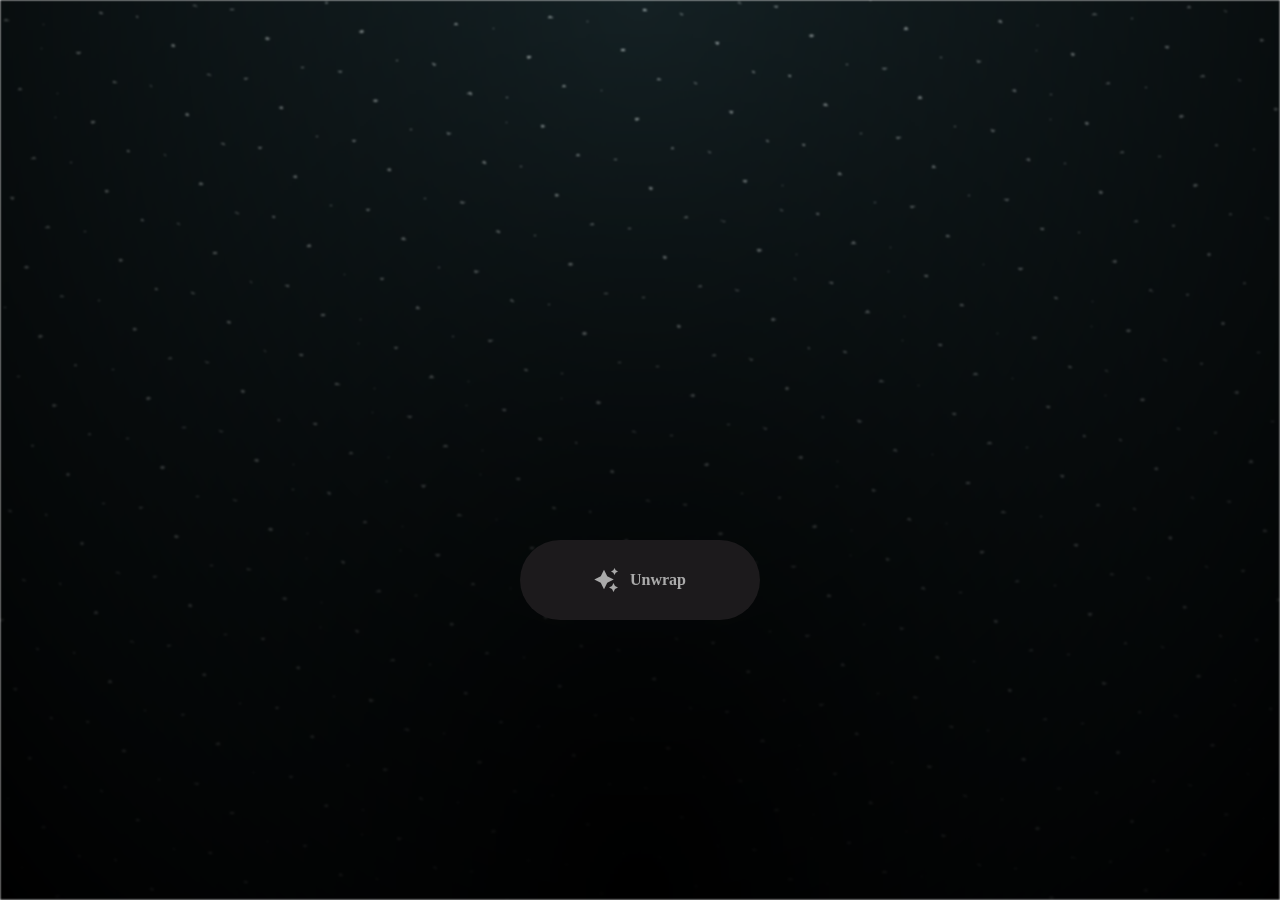
==== index.html @ 50532dbc "Latest Version" ====
<html lang="en">

<head>
  <meta charset="UTF-8">
  <meta name="viewport" content="width=device-width, initial-scale=1.0">
  <link rel="shortcut icon" href="images/gift.png" type="image/x-icon">
  <link rel="stylesheet" href="css/index.css">

  <!-- Document Title -->
  <title>Suprise For Someone Special</title>
</head>

<body>
  <!-- Background -->
  <div class="night"></div>

  <!-- Title -->
  <h1 class="title"></h1>

  <!-- Button -->
  <div style="position: absolute; top: 60vh; width: 100%; display: flex; justify-content: center;">
    <a href="flower.html" class="btn">
      <svg height="24" width="24" fill="#FFFFFF" viewBox="0 0 24 24" data-name="Layer 1" id="Layer_1" class="sparkle">
        <path
          d="M10,21.236,6.755,14.745.264,11.5,6.755,8.255,10,1.764l3.245,6.491L19.736,11.5l-6.491,3.245ZM18,21l1.5,3L21,21l3-1.5L21,18l-1.5-3L18,18l-3,1.5ZM19.333,4.667,20.5,7l1.167-2.333L24,3.5,21.667,2.333,20.5,0,19.333,2.333,17,3.5Z">
        </path>
      </svg>

      <span class="text">Unwrap</span>
    </a>
  </div>

  <script src="js/index.js"></script>
</body>

</html>
---- css/index.css ----
*,
*::after,
*::before {
  padding: 0;
  margin: 0;
  box-sizing: border-box;
}

:root {
  --dark-color: #000;
}

.night {
  position: fixed;
  left: 50%;
  top: 0;
  transform: translateX(-50%);
  width: 100%;
  height: 100%;
  filter: blur(0.1vmin);
  background-image: radial-gradient(ellipse at top, transparent 0%, var(--dark-color)), radial-gradient(ellipse at bottom, var(--dark-color), rgba(145, 233, 255, 0.2)), repeating-linear-gradient(220deg, rgb(0, 0, 0) 0px, rgb(0, 0, 0) 19px, transparent 19px, transparent 22px), repeating-linear-gradient(189deg, rgb(0, 0, 0) 0px, rgb(0, 0, 0) 19px, transparent 19px, transparent 22px), repeating-linear-gradient(148deg, rgb(0, 0, 0) 0px, rgb(0, 0, 0) 19px, transparent 19px, transparent 22px), linear-gradient(90deg, rgb(255, 255, 250), rgb(240, 240, 240));
}

.title {
  position: absolute;
  top: 0;
  left: 0;
  color: white;
  font-family: 'Courier New', Courier, monospace;

  display: flex;
  flex-wrap: wrap;
  justify-content: center;
  align-content: center;
  align-items: center;

  width: 100%;
  height: 100vh;
  text-shadow: 0 0 20px white;
  letter-spacing: 0px;
}

@media (min-width: 500px) {
  .title {
    letter-spacing: 20px;
  }
}

@keyframes typing {
  from {
    opacity: 0;
  }

  to {
    opacity: 1;
  }
}

/* Terapkan animasi dengan delay */
.title span {
  opacity: 0;
  animation: typing 1s ease forwards;
  animation-delay: var(--delay);
}

a {
  text-decoration: none;
}

.btn {
  border: none;
  width: 15em;
  height: 5em;
  border-radius: 3em;
  display: flex;
  justify-content: center;
  align-items: center;
  gap: 12px;
  background: #1C1A1C;
  cursor: pointer;
  transition: all 450ms ease-in-out;
}

.sparkle {
  fill: #AAAAAA;
  transition: all 800ms ease;
}

.text {
  font-weight: 600;
  color: #AAAAAA;
  font-size: medium;
}

.btn:hover {
  background: linear-gradient(0deg, #A47CF3, #683FEA);
  box-shadow: inset 0px 1px 0px 0px rgba(255, 255, 255, 0.4),
    inset 0px -4px 0px 0px rgba(0, 0, 0, 0.2),
    0px 0px 0px 4px rgba(255, 255, 255, 0.2),
    0px 0px 180px 0px #9917FF;
  transform: translateY(-2px);
}

.btn:hover .text {
  color: white;
}

.btn:hover .sparkle {
  fill: white;
  transform: scale(1.2);
}
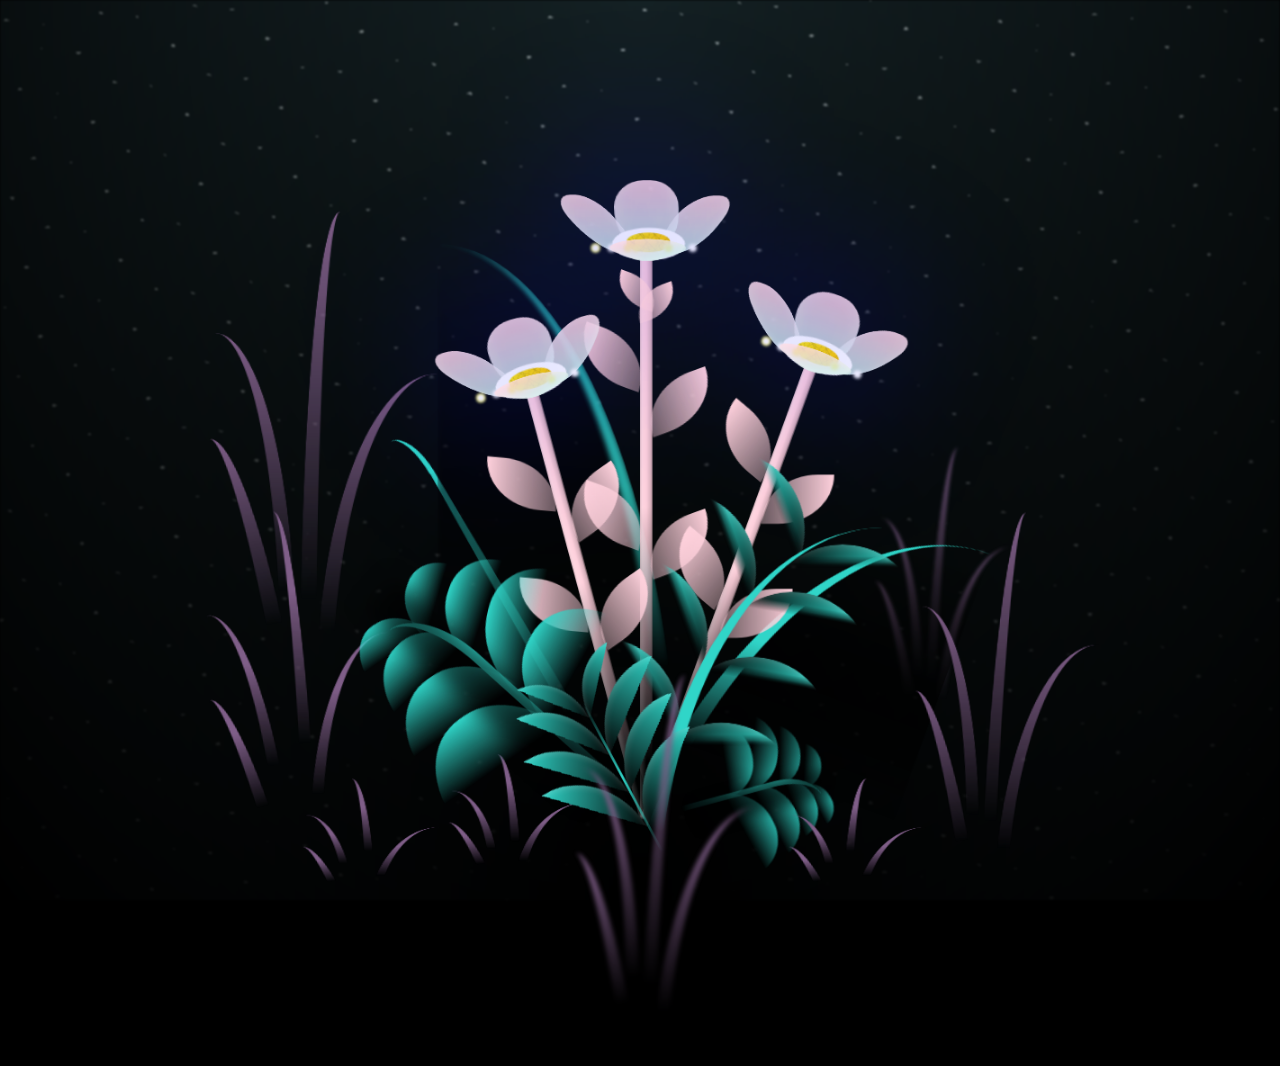
==== commit 08442063: "Latest Version" ====
--- a/index.html
+++ b/index.html
@@ -1,36 +1,424 @@
+<!DOCTYPE html>
 <html lang="en">
 
 <head>
   <meta charset="UTF-8">
+  <meta http-equiv="X-UA-Compatible" content="IE=edge">
   <meta name="viewport" content="width=device-width, initial-scale=1.0">
   <link rel="shortcut icon" href="images/gift.png" type="image/x-icon">
-  <link rel="stylesheet" href="css/index.css">
+  <link rel="stylesheet" href="css/style.css">
 
   <!-- Document Title -->
-  <title>Suprise For Someone Special</title>
+  <title>送嘉宜的礼物</title>
 </head>
 
-<body>
+<body class="not-loaded">
   <!-- Background -->
   <div class="night"></div>
 
+  <!-- Flower -->
+  <div class="flowers">
+    <div class="flower flower--1">
+      <div class="flower__leafs flower__leafs--1">
+        <div class="flower__leaf flower__leaf--1"></div>
+        <div class="flower__leaf flower__leaf--2"></div>
+        <div class="flower__leaf flower__leaf--3"></div>
+        <div class="flower__leaf flower__leaf--4"></div>
+        <div class="flower__white-circle"></div>
+
+        <div class="flower__light flower__light--1"></div>
+        <div class="flower__light flower__light--2"></div>
+        <div class="flower__light flower__light--3"></div>
+        <div class="flower__light flower__light--4"></div>
+        <div class="flower__light flower__light--5"></div>
+        <div class="flower__light flower__light--6"></div>
+        <div class="flower__light flower__light--7"></div>
+        <div class="flower__light flower__light--8"></div>
+
+      </div>
+      <div class="flower__line">
+        <div class="flower__line__leaf flower__line__leaf--1"></div>
+        <div class="flower__line__leaf flower__line__leaf--2"></div>
+        <div class="flower__line__leaf flower__line__leaf--3"></div>
+        <div class="flower__line__leaf flower__line__leaf--4"></div>
+        <div class="flower__line__leaf flower__line__leaf--5"></div>
+        <div class="flower__line__leaf flower__line__leaf--6"></div>
+      </div>
+    </div>
+
+    <div class="flower flower--2">
+      <div class="flower__leafs flower__leafs--2">
+        <div class="flower__leaf flower__leaf--1"></div>
+        <div class="flower__leaf flower__leaf--2"></div>
+        <div class="flower__leaf flower__leaf--3"></div>
+        <div class="flower__leaf flower__leaf--4"></div>
+        <div class="flower__white-circle"></div>
+
+        <div class="flower__light flower__light--1"></div>
+        <div class="flower__light flower__light--2"></div>
+        <div class="flower__light flower__light--3"></div>
+        <div class="flower__light flower__light--4"></div>
+        <div class="flower__light flower__light--5"></div>
+        <div class="flower__light flower__light--6"></div>
+        <div class="flower__light flower__light--7"></div>
+        <div class="flower__light flower__light--8"></div>
+
+      </div>
+      <div class="flower__line">
+        <div class="flower__line__leaf flower__line__leaf--1"></div>
+        <div class="flower__line__leaf flower__line__leaf--2"></div>
+        <div class="flower__line__leaf flower__line__leaf--3"></div>
+        <div class="flower__line__leaf flower__line__leaf--4"></div>
+      </div>
+    </div>
+
+    <div class="flower flower--3">
+      <div class="flower__leafs flower__leafs--3">
+        <div class="flower__leaf flower__leaf--1"></div>
+        <div class="flower__leaf flower__leaf--2"></div>
+        <div class="flower__leaf flower__leaf--3"></div>
+        <div class="flower__leaf flower__leaf--4"></div>
+        <div class="flower__white-circle"></div>
+
+        <div class="flower__light flower__light--1"></div>
+        <div class="flower__light flower__light--2"></div>
+        <div class="flower__light flower__light--3"></div>
+        <div class="flower__light flower__light--4"></div>
+        <div class="flower__light flower__light--5"></div>
+        <div class="flower__light flower__light--6"></div>
+        <div class="flower__light flower__light--7"></div>
+        <div class="flower__light flower__light--8"></div>
+
+      </div>
+      <div class="flower__line">
+        <div class="flower__line__leaf flower__line__leaf--1"></div>
+        <div class="flower__line__leaf flower__line__leaf--2"></div>
+        <div class="flower__line__leaf flower__line__leaf--3"></div>
+        <div class="flower__line__leaf flower__line__leaf--4"></div>
+      </div>
+    </div>
+
+    <div class="grow-ans" style="--d:1.2s">
+      <div class="flower__g-long">
+        <div class="flower__g-long__top"></div>
+        <div class="flower__g-long__bottom"></div>
+      </div>
+    </div>
+
+    <div class="growing-grass">
+      <div class="flower__grass flower__grass--1">
+        <div class="flower__grass--top"></div>
+        <div class="flower__grass--bottom"></div>
+        <div class="flower__grass__leaf flower__grass__leaf--1"></div>
+        <div class="flower__grass__leaf flower__grass__leaf--2"></div>
+        <div class="flower__grass__leaf flower__grass__leaf--3"></div>
+        <div class="flower__grass__leaf flower__grass__leaf--4"></div>
+        <div class="flower__grass__leaf flower__grass__leaf--5"></div>
+        <div class="flower__grass__leaf flower__grass__leaf--6"></div>
+        <div class="flower__grass__leaf flower__grass__leaf--7"></div>
+        <div class="flower__grass__leaf flower__grass__leaf--8"></div>
+        <div class="flower__grass__overlay"></div>
+      </div>
+    </div>
+
+    <div class="growing-grass">
+      <div class="flower__grass flower__grass--2">
+        <div class="flower__grass--top"></div>
+        <div class="flower__grass--bottom"></div>
+        <div class="flower__grass__leaf flower__grass__leaf--1"></div>
+        <div class="flower__grass__leaf flower__grass__leaf--2"></div>
+        <div class="flower__grass__leaf flower__grass__leaf--3"></div>
+        <div class="flower__grass__leaf flower__grass__leaf--4"></div>
+        <div class="flower__grass__leaf flower__grass__leaf--5"></div>
+        <div class="flower__grass__leaf flower__grass__leaf--6"></div>
+        <div class="flower__grass__leaf flower__grass__leaf--7"></div>
+        <div class="flower__grass__leaf flower__grass__leaf--8"></div>
+        <div class="flower__grass__overlay"></div>
+      </div>
+    </div>
+
+    <div class="grow-ans" style="--d:2.4s">
+      <div class="flower__g-right flower__g-right--1">
+        <div class="leaf"></div>
+      </div>
+    </div>
+
+    <div class="grow-ans" style="--d:2.8s">
+      <div class="flower__g-right flower__g-right--2">
+        <div class="leaf"></div>
+      </div>
+    </div>
+
+    <div class="grow-ans" style="--d:2.8s">
+      <div class="flower__g-front">
+        <div class="flower__g-front__leaf-wrapper flower__g-front__leaf-wrapper--1">
+          <div class="flower__g-front__leaf"></div>
+        </div>
+        <div class="flower__g-front__leaf-wrapper flower__g-front__leaf-wrapper--2">
+          <div class="flower__g-front__leaf"></div>
+        </div>
+        <div class="flower__g-front__leaf-wrapper flower__g-front__leaf-wrapper--3">
+          <div class="flower__g-front__leaf"></div>
+        </div>
+        <div class="flower__g-front__leaf-wrapper flower__g-front__leaf-wrapper--4">
+          <div class="flower__g-front__leaf"></div>
+        </div>
+        <div class="flower__g-front__leaf-wrapper flower__g-front__leaf-wrapper--5">
+          <div class="flower__g-front__leaf"></div>
+        </div>
+        <div class="flower__g-front__leaf-wrapper flower__g-front__leaf-wrapper--6">
+          <div class="flower__g-front__leaf"></div>
+        </div>
+        <div class="flower__g-front__leaf-wrapper flower__g-front__leaf-wrapper--7">
+          <div class="flower__g-front__leaf"></div>
+        </div>
+        <div class="flower__g-front__leaf-wrapper flower__g-front__leaf-wrapper--8">
+          <div class="flower__g-front__leaf"></div>
+        </div>
+        <div class="flower__g-front__line"></div>
+      </div>
+    </div>
+
+    <div class="grow-ans" style="--d:3.2s">
+      <div class="flower__g-fr">
+        <div class="leaf"></div>
+        <div class="flower__g-fr__leaf flower__g-fr__leaf--1"></div>
+        <div class="flower__g-fr__leaf flower__g-fr__leaf--2"></div>
+        <div class="flower__g-fr__leaf flower__g-fr__leaf--3"></div>
+        <div class="flower__g-fr__leaf flower__g-fr__leaf--4"></div>
+        <div class="flower__g-fr__leaf flower__g-fr__leaf--5"></div>
+        <div class="flower__g-fr__leaf flower__g-fr__leaf--6"></div>
+        <div class="flower__g-fr__leaf flower__g-fr__leaf--7"></div>
+        <div class="flower__g-fr__leaf flower__g-fr__leaf--8"></div>
+      </div>
+    </div>
+
+    <div class="long-g long-g--0">
+      <div class="grow-ans" style="--d:3s">
+        <div class="leaf leaf--0"></div>
+      </div>
+      <div class="grow-ans" style="--d:2.2s">
+        <div class="leaf leaf--1"></div>
+      </div>
+      <div class="grow-ans" style="--d:3.4s">
+        <div class="leaf leaf--2"></div>
+      </div>
+      <div class="grow-ans" style="--d:3.6s">
+        <div class="leaf leaf--3"></div>
+      </div>
+    </div>
+
+    <div class="long-g long-g--1">
+      <div class="grow-ans" style="--d:3.6s">
+        <div class="leaf leaf--0"></div>
+      </div>
+      <div class="grow-ans" style="--d:3.8s">
+        <div class="leaf leaf--1"></div>
+      </div>
+      <div class="grow-ans" style="--d:4s">
+        <div class="leaf leaf--2"></div>
+      </div>
+      <div class="grow-ans" style="--d:4.2s">
+        <div class="leaf leaf--3"></div>
+      </div>
+    </div>
+
+    <div class="long-g long-g--2">
+      <div class="grow-ans" style="--d:4s">
+        <div class="leaf leaf--0"></div>
+      </div>
+      <div class="grow-ans" style="--d:4.2s">
+        <div class="leaf leaf--1"></div>
+      </div>
+      <div class="grow-ans" style="--d:4.4s">
+        <div class="leaf leaf--2"></div>
+      </div>
+      <div class="grow-ans" style="--d:4.6s">
+        <div class="leaf leaf--3"></div>
+      </div>
+    </div>
+
+    <div class="long-g long-g--3">
+      <div class="grow-ans" style="--d:4s">
+        <div class="leaf leaf--0"></div>
+      </div>
+      <div class="grow-ans" style="--d:4.2s">
+        <div class="leaf leaf--1"></div>
+      </div>
+      <div class="grow-ans" style="--d:3s">
+        <div class="leaf leaf--2"></div>
+      </div>
+      <div class="grow-ans" style="--d:3.6s">
+        <div class="leaf leaf--3"></div>
+      </div>
+    </div>
+
+    <div class="long-g long-g--4">
+      <div class="grow-ans" style="--d:4s">
+        <div class="leaf leaf--0"></div>
+      </div>
+      <div class="grow-ans" style="--d:4.2s">
+        <div class="leaf leaf--1"></div>
+      </div>
+      <div class="grow-ans" style="--d:3s">
+        <div class="leaf leaf--2"></div>
+      </div>
+      <div class="grow-ans" style="--d:3.6s">
+        <div class="leaf leaf--3"></div>
+      </div>
+    </div>
+
+    <div class="long-g long-g--5">
+      <div class="grow-ans" style="--d:4s">
+        <div class="leaf leaf--0"></div>
+      </div>
+      <div class="grow-ans" style="--d:4.2s">
+        <div class="leaf leaf--1"></div>
+      </div>
+      <div class="grow-ans" style="--d:3s">
+        <div class="leaf leaf--2"></div>
+      </div>
+      <div class="grow-ans" style="--d:3.6s">
+        <div class="leaf leaf--3"></div>
+      </div>
+    </div>
+
+    <div class="long-g long-g--6">
+      <div class="grow-ans" style="--d:4.2s">
+        <div class="leaf leaf--0"></div>
+      </div>
+      <div class="grow-ans" style="--d:4.4s">
+        <div class="leaf leaf--1"></div>
+      </div>
+      <div class="grow-ans" style="--d:4.6s">
+        <div class="leaf leaf--2"></div>
+      </div>
+      <div class="grow-ans" style="--d:4.8s">
+        <div class="leaf leaf--3"></div>
+      </div>
+    </div>
+
+    <div class="long-g long-g--7">
+      <div class="grow-ans" style="--d:3s">
+        <div class="leaf leaf--0"></div>
+      </div>
+      <div class="grow-ans" style="--d:3.2s">
+        <div class="leaf leaf--1"></div>
+      </div>
+      <div class="grow-ans" style="--d:3.5s">
+        <div class="leaf leaf--2"></div>
+      </div>
+      <div class="grow-ans" style="--d:3.6s">
+        <div class="leaf leaf--3"></div>
+      </div>
+    </div>
+  </div>
+
+  <div class="bubbles">
+    <div class="bubble"><svg class="heart" viewBox="0 0 32 32">
+        <title>heart22</title>
+        <path d="M23.6 2c-3.363 0-6.258 2.736-7.599 5.594-1.342-2.858-4.237-5.594-7.601-5.594-4.637 0-8.4 3.764-8.4 8.401 0 9.433 9.516 11.906 16.001 21.232 6.13-9.268 15.999-12.1 15.999-21.232 0-4.637-3.763-8.401-8.4-8.401z"></path>
+      </svg>
+    </div>
+    <div class="bubble"><svg class="heart" viewBox="0 0 32 32">
+        <title>heart22</title>
+        <path d="M23.6 2c-3.363 0-6.258 2.736-7.599 5.594-1.342-2.858-4.237-5.594-7.601-5.594-4.637 0-8.4 3.764-8.4 8.401 0 9.433 9.516 11.906 16.001 21.232 6.13-9.268 15.999-12.1 15.999-21.232 0-4.637-3.763-8.401-8.4-8.401z"></path>
+      </svg>
+    </div>
+    <div class="bubble"><svg class="heart" viewBox="0 0 32 32">
+        <title>heart22</title>
+        <path d="M23.6 2c-3.363 0-6.258 2.736-7.599 5.594-1.342-2.858-4.237-5.594-7.601-5.594-4.637 0-8.4 3.764-8.4 8.401 0 9.433 9.516 11.906 16.001 21.232 6.13-9.268 15.999-12.1 15.999-21.232 0-4.637-3.763-8.401-8.4-8.401z"></path>
+      </svg>
+    </div>
+    <div class="bubble"><svg class="heart" viewBox="0 0 32 32">
+        <path d="M23.6 2c-3.363 0-6.258 2.736-7.599 5.594-1.342-2.858-4.237-5.594-7.601-5.594-4.637 0-8.4 3.764-8.4 8.401 0 9.433 9.516 11.906 16.001 21.232 6.13-9.268 15.999-12.1 15.999-21.232 0-4.637-3.763-8.401-8.4-8.401z"></path>
+      </svg>
+    </div>
+    <div class="bubble"><svg class="heart" viewBox="0 0 32 32">
+        <title>heart22</title>
+        <path d="M23.6 2c-3.363 0-6.258 2.736-7.599 5.594-1.342-2.858-4.237-5.594-7.601-5.594-4.637 0-8.4 3.764-8.4 8.401 0 9.433 9.516 11.906 16.001 21.232 6.13-9.268 15.999-12.1 15.999-21.232 0-4.637-3.763-8.401-8.4-8.401z"></path>
+      </svg>
+    </div>
+    <div class="bubble"><svg class="heart" viewBox="0 0 32 32">
+        <title>heart22</title>
+        <path d="M23.6 2c-3.363 0-6.258 2.736-7.599 5.594-1.342-2.858-4.237-5.594-7.601-5.594-4.637 0-8.4 3.764-8.4 8.401 0 9.433 9.516 11.906 16.001 21.232 6.13-9.268 15.999-12.1 15.999-21.232 0-4.637-3.763-8.401-8.4-8.401z"></path>
+      </svg>
+    </div>
+    <div class="bubble"><svg class="heart" viewBox="0 0 32 32">
+        <title>heart22</title>
+        <path d="M23.6 2c-3.363 0-6.258 2.736-7.599 5.594-1.342-2.858-4.237-5.594-7.601-5.594-4.637 0-8.4 3.764-8.4 8.401 0 9.433 9.516 11.906 16.001 21.232 6.13-9.268 15.999-12.1 15.999-21.232 0-4.637-3.763-8.401-8.4-8.401z"></path>
+      </svg>
+    </div>
+    <div class="bubble"><svg class="heart" viewBox="0 0 32 32">
+        <title>heart22</title>
+        <path d="M23.6 2c-3.363 0-6.258 2.736-7.599 5.594-1.342-2.858-4.237-5.594-7.601-5.594-4.637 0-8.4 3.764-8.4 8.401 0 9.433 9.516 11.906 16.001 21.232 6.13-9.268 15.999-12.1 15.999-21.232 0-4.637-3.763-8.401-8.4-8.401z"></path>
+      </svg>
+    </div>
+    <div class="bubble"><svg class="heart" viewBox="0 0 32 32">
+        <title>heart22</title>
+        <path d="M23.6 2c-3.363 0-6.258 2.736-7.599 5.594-1.342-2.858-4.237-5.594-7.601-5.594-4.637 0-8.4 3.764-8.4 8.401 0 9.433 9.516 11.906 16.001 21.232 6.13-9.268 15.999-12.1 15.999-21.232 0-4.637-3.763-8.401-8.4-8.401z"></path>
+      </svg>
+    </div>
+    <div class="bubble"><svg class="heart" viewBox="0 0 32 32">
+        <title>heart22</title>
+        <path d="M23.6 2c-3.363 0-6.258 2.736-7.599 5.594-1.342-2.858-4.237-5.594-7.601-5.594-4.637 0-8.4 3.764-8.4 8.401 0 9.433 9.516 11.906 16.001 21.232 6.13-9.268 15.999-12.1 15.999-21.232 0-4.637-3.763-8.401-8.4-8.401z"></path>
+      </svg>
+    </div>
+    <div class="bubble"><svg class="heart" viewBox="0 0 32 32">
+        <title>heart22</title>
+        <path d="M23.6 2c-3.363 0-6.258 2.736-7.599 5.594-1.342-2.858-4.237-5.594-7.601-5.594-4.637 0-8.4 3.764-8.4 8.401 0 9.433 9.516 11.906 16.001 21.232 6.13-9.268 15.999-12.1 15.999-21.232 0-4.637-3.763-8.401-8.4-8.401z"></path>
+      </svg>
+    </div>
+    <div class="bubble"><svg class="heart" viewBox="0 0 32 32">
+        <title>heart22</title>
+        <path d="M23.6 2c-3.363 0-6.258 2.736-7.599 5.594-1.342-2.858-4.237-5.594-7.601-5.594-4.637 0-8.4 3.764-8.4 8.401 0 9.433 9.516 11.906 16.001 21.232 6.13-9.268 15.999-12.1 15.999-21.232 0-4.637-3.763-8.401-8.4-8.401z"></path>
+      </svg>
+    </div>
+    <div class="bubble"><svg class="heart" viewBox="0 0 32 32">
+        <title>heart22</title>
+        <path d="M23.6 2c-3.363 0-6.258 2.736-7.599 5.594-1.342-2.858-4.237-5.594-7.601-5.594-4.637 0-8.4 3.764-8.4 8.401 0 9.433 9.516 11.906 16.001 21.232 6.13-9.268 15.999-12.1 15.999-21.232 0-4.637-3.763-8.401-8.4-8.401z"></path>
+      </svg>
+    </div>
+    <div class="bubble"><svg class="heart" viewBox="0 0 32 32">
+        <title>heart22</title>
+        <path d="M23.6 2c-3.363 0-6.258 2.736-7.599 5.594-1.342-2.858-4.237-5.594-7.601-5.594-4.637 0-8.4 3.764-8.4 8.401 0 9.433 9.516 11.906 16.001 21.232 6.13-9.268 15.999-12.1 15.999-21.232 0-4.637-3.763-8.401-8.4-8.401z"></path>
+      </svg>
+    </div>
+    <div class="bubble"><svg class="heart" viewBox="0 0 32 32">
+        <title>heart22</title>
+        <path d="M23.6 2c-3.363 0-6.258 2.736-7.599 5.594-1.342-2.858-4.237-5.594-7.601-5.594-4.637 0-8.4 3.764-8.4 8.401 0 9.433 9.516 11.906 16.001 21.232 6.13-9.268 15.999-12.1 15.999-21.232 0-4.637-3.763-8.401-8.4-8.401z"></path>
+      </svg>
+    </div>
+    <div class="bubble"><svg class="heart" viewBox="0 0 32 32">
+        <title>heart22</title>
+        <path d="M23.6 2c-3.363 0-6.258 2.736-7.599 5.594-1.342-2.858-4.237-5.594-7.601-5.594-4.637 0-8.4 3.764-8.4 8.401 0 9.433 9.516 11.906 16.001 21.232 6.13-9.268 15.999-12.1 15.999-21.232 0-4.637-3.763-8.401-8.4-8.401z"></path>
+      </svg>
+    </div>
+    <div class="bubble"><svg class="heart" viewBox="0 0 32 32">
+        <title>heart22</title>
+        <path d="M23.6 2c-3.363 0-6.258 2.736-7.599 5.594-1.342-2.858-4.237-5.594-7.601-5.594-4.637 0-8.4 3.764-8.4 8.401 0 9.433 9.516 11.906 16.001 21.232 6.13-9.268 15.999-12.1 15.999-21.232 0-4.637-3.763-8.401-8.4-8.401z"></path>
+      </svg>
+    </div>
+    <div class="bubble"><svg class="heart" viewBox="0 0 32 32">
+        <title>heart22</title>
+        <path d="M23.6 2c-3.363 0-6.258 2.736-7.599 5.594-1.342-2.858-4.237-5.594-7.601-5.594-4.637 0-8.4 3.764-8.4 8.401 0 9.433 9.516 11.906 16.001 21.232 6.13-9.268 15.999-12.1 15.999-21.232 0-4.637-3.763-8.401-8.4-8.401z"></path>
+      </svg>
+    </div>
+    <div class="bubble"><svg class="heart" viewBox="0 0 32 32">
+        <title>heart22</title>
+        <path d="M23.6 2c-3.363 0-6.258 2.736-7.599 5.594-1.342-2.858-4.237-5.594-7.601-5.594-4.637 0-8.4 3.764-8.4 8.401 0 9.433 9.516 11.906 16.001 21.232 6.13-9.268 15.999-12.1 15.999-21.232 0-4.637-3.763-8.401-8.4-8.401z"></path>
+      </svg>
+    </div>
+    <div class="bubble"><svg class="heart" viewBox="0 0 32 32">
+        <title>heart22</title>
+        <path d="M23.6 2c-3.363 0-6.258 2.736-7.599 5.594-1.342-2.858-4.237-5.594-7.601-5.594-4.637 0-8.4 3.764-8.4 8.401 0 9.433 9.516 11.906 16.001 21.232 6.13-9.268 15.999-12.1 15.999-21.232 0-4.637-3.763-8.401-8.4-8.401z"></path>
+      </svg>
+    </div>
   <!-- Title -->
-  <h1 class="title"></h1>
-
-  <!-- Button -->
-  <div style="position: absolute; top: 60vh; width: 100%; display: flex; justify-content: center;">
-    <a href="flower.html" class="btn">
-      <svg height="24" width="24" fill="#FFFFFF" viewBox="0 0 24 24" data-name="Layer 1" id="Layer_1" class="sparkle">
-        <path
-          d="M10,21.236,6.755,14.745.264,11.5,6.755,8.255,10,1.764l3.245,6.491L19.736,11.5l-6.491,3.245ZM18,21l1.5,3L21,21l3-1.5L21,18l-1.5-3L18,18l-3,1.5ZM19.333,4.667,20.5,7l1.167-2.333L24,3.5,21.667,2.333,20.5,0,19.333,2.333,17,3.5Z">
-        </path>
-      </svg>
-
-      <span class="text">Unwrap</span>
-    </a>
-  </div>
-
-  <script src="js/index.js"></script>
+  <h1 class="title"><span id="title"></span></h1>
 </body>
 
-</html>+</html>
+
+<!-- Import Javascript -->
+<script src="js/main.js"></script>--- a/css/style.css
+++ b/css/style.css
@@ -0,0 +1,1657 @@
+*,
+*::after,
+*::before {
+  padding: 0;
+  margin: 0;
+  box-sizing: border-box;
+}
+
+:root {
+  --dark-color: #000;
+}
+
+.title {
+  position: absolute;
+  width: 100%;
+  text-align: center;
+  margin-top: 50px;
+  top: 0;
+  left: 0;
+  color: pink;
+  font-family: 'Courier New', Courier, monospace;
+  font-size: xx-large;
+  text-shadow: 0px 0px 20px white;
+}
+
+body {
+  display: flex;
+  align-items: flex-end;
+  justify-content: center;
+  min-height: 100vh;
+  background-color: var(--dark-color);
+  overflow: hidden;
+  perspective: 1000px;
+}
+
+.night {
+  position: fixed;
+  left: 50%;
+  top: 0;
+  transform: translateX(-50%);
+  width: 100%;
+  height: 100%;
+  filter: blur(0.1vmin);
+  background-image: radial-gradient(ellipse at top, transparent 0%, var(--dark-color)), radial-gradient(ellipse at bottom, var(--dark-color), rgba(145, 233, 255, 0.2)), repeating-linear-gradient(220deg, rgb(0, 0, 0) 0px, rgb(0, 0, 0) 19px, transparent 19px, transparent 22px), repeating-linear-gradient(189deg, rgb(0, 0, 0) 0px, rgb(0, 0, 0) 19px, transparent 19px, transparent 22px), repeating-linear-gradient(148deg, rgb(0, 0, 0) 0px, rgb(0, 0, 0) 19px, transparent 19px, transparent 22px), linear-gradient(90deg, rgb(255, 255, 250), rgb(240, 240, 240));
+}
+
+.flowers {
+  position: relative;
+  transform: scale(0.9);
+}
+
+.flower {
+  position: absolute;
+  bottom: 10vmin;
+  transform-origin: bottom center;
+  z-index: 10;
+  --fl-speed: 0.8s;
+}
+
+.flower--1 {
+  animation: moving-flower-1 4s linear infinite;
+}
+
+.flower--1 .flower__line {
+  height: 70vmin;
+  animation-delay: 0.3s;
+}
+
+.flower--1 .flower__line__leaf--1 {
+  animation: blooming-leaf-right var(--fl-speed) 1.6s backwards;
+}
+
+.flower--1 .flower__line__leaf--2 {
+  animation: blooming-leaf-right var(--fl-speed) 1.4s backwards;
+}
+
+.flower--1 .flower__line__leaf--3 {
+  animation: blooming-leaf-left var(--fl-speed) 1.2s backwards;
+}
+
+.flower--1 .flower__line__leaf--4 {
+  animation: blooming-leaf-left var(--fl-speed) 1s backwards;
+}
+
+.flower--1 .flower__line__leaf--5 {
+  animation: blooming-leaf-right var(--fl-speed) 1.8s backwards;
+}
+
+.flower--1 .flower__line__leaf--6 {
+  animation: blooming-leaf-left var(--fl-speed) 2s backwards;
+}
+
+.flower--2 {
+  left: 50%;
+  transform: rotate(20deg);
+  animation: moving-flower-2 4s linear infinite;
+}
+
+.flower--2 .flower__line {
+  height: 60vmin;
+  animation-delay: 0.6s;
+}
+
+.flower--2 .flower__line__leaf--1 {
+  animation: blooming-leaf-right var(--fl-speed) 1.9s backwards;
+}
+
+.flower--2 .flower__line__leaf--2 {
+  animation: blooming-leaf-right var(--fl-speed) 1.7s backwards;
+}
+
+.flower--2 .flower__line__leaf--3 {
+  animation: blooming-leaf-left var(--fl-speed) 1.5s backwards;
+}
+
+.flower--2 .flower__line__leaf--4 {
+  animation: blooming-leaf-left var(--fl-speed) 1.3s backwards;
+}
+
+.flower--3 {
+  left: 50%;
+  transform: rotate(-15deg);
+  animation: moving-flower-3 4s linear infinite;
+}
+
+.flower--3 .flower__line {
+  animation-delay: 0.9s;
+}
+
+.flower--3 .flower__line__leaf--1 {
+  animation: blooming-leaf-right var(--fl-speed) 2.5s backwards;
+}
+
+.flower--3 .flower__line__leaf--2 {
+  animation: blooming-leaf-right var(--fl-speed) 2.3s backwards;
+}
+
+.flower--3 .flower__line__leaf--3 {
+  animation: blooming-leaf-left var(--fl-speed) 2.1s backwards;
+}
+
+.flower--3 .flower__line__leaf--4 {
+  animation: blooming-leaf-left var(--fl-speed) 1.9s backwards;
+}
+
+.flower__leafs {
+  position: relative;
+  animation: blooming-flower 2s backwards;
+}
+
+.flower__leafs--1 {
+  animation-delay: 1.1s;
+}
+
+.flower__leafs--2 {
+  animation-delay: 1.4s;
+}
+
+.flower__leafs--3 {
+  animation-delay: 1.7s;
+}
+
+/* Flower Aura */
+.flower__leafs::after {
+  content: "";
+  position: absolute;
+  left: 0;
+  top: 0;
+  transform: translate(-50%, -100%);
+  width: 8vmin;
+  height: 8vmin;
+  background-color: blue;
+  filter: blur(10vmin);
+}
+
+/* Flower Petal */
+.flower__leaf {
+  position: absolute;
+  bottom: 0;
+  left: 50%;
+  width: 8vmin;
+  height: 11vmin;
+  border-radius: 51% 49% 47% 53%/44% 45% 55% 69%;
+  background-color: #a7ffee;
+  background-image: linear-gradient(to top, rgba(255, 209, 220, 0.4), rgb(255, 209, 220));
+  transform-origin: bottom center;
+  opacity: 0.9;
+  box-shadow: inset 0 0 2vmin rgba(255, 255, 255, 0.5);
+}
+
+.flower__leaf--1 {
+  transform: translate(-10%, 1%) rotateY(40deg) rotateX(-50deg);
+}
+
+.flower__leaf--2 {
+  transform: translate(-50%, -4%) rotateX(40deg);
+}
+
+.flower__leaf--3 {
+  transform: translate(-90%, 0%) rotateY(45deg) rotateX(50deg);
+}
+
+/* Flower Petal */
+.flower__leaf--4 {
+  width: 8vmin;
+  height: 8vmin;
+  transform-origin: bottom left;
+  border-radius: 4vmin 10vmin 4vmin 4vmin;
+  transform: translate(0%, 18%) rotateX(70deg) rotate(-43deg);
+  background-image: linear-gradient(to top, rgba(255, 209, 220, 0.4), rgb(255, 209, 220));
+  z-index: 1;
+  opacity: 0.8;
+  -webkit-transform: translate(0%, 18%) rotateX(70deg) rotate(-43deg);
+  -moz-transform: translate(0%, 18%) rotateX(70deg) rotate(-43deg);
+  -ms-transform: translate(0%, 18%) rotateX(70deg) rotate(-43deg);
+  -o-transform: translate(0%, 18%) rotateX(70deg) rotate(-43deg);
+}
+
+.flower__white-circle {
+  position: absolute;
+  left: -3.5vmin;
+  top: -3vmin;
+  width: 9vmin;
+  height: 4vmin;
+  border-radius: 50%;
+  background-color: #fff;
+}
+
+.flower__white-circle::after {
+  content: "";
+  position: absolute;
+  left: 50%;
+  top: 45%;
+  transform: translate(-50%, -50%);
+  width: 60%;
+  height: 60%;
+  border-radius: inherit;
+  background-image: repeating-linear-gradient(135deg, rgba(0, 0, 0, 0.03) 0px, rgba(0, 0, 0, 0.03) 1px, transparent 1px, transparent 12px), repeating-linear-gradient(45deg, rgba(0, 0, 0, 0.03) 0px, rgba(0, 0, 0, 0.03) 1px, transparent 1px, transparent 12px), repeating-linear-gradient(67.5deg, rgba(0, 0, 0, 0.03) 0px, rgba(0, 0, 0, 0.03) 1px, transparent 1px, transparent 12px), repeating-linear-gradient(135deg, rgba(0, 0, 0, 0.03) 0px, rgba(0, 0, 0, 0.03) 1px, transparent 1px, transparent 12px), repeating-linear-gradient(45deg, rgba(0, 0, 0, 0.03) 0px, rgba(0, 0, 0, 0.03) 1px, transparent 1px, transparent 12px), repeating-linear-gradient(112.5deg, rgba(0, 0, 0, 0.03) 0px, rgba(0, 0, 0, 0.03) 1px, transparent 1px, transparent 12px), repeating-linear-gradient(112.5deg, rgba(0, 0, 0, 0.03) 0px, rgba(0, 0, 0, 0.03) 1px, transparent 1px, transparent 12px), repeating-linear-gradient(45deg, rgba(0, 0, 0, 0.03) 0px, rgba(0, 0, 0, 0.03) 1px, transparent 1px, transparent 12px), repeating-linear-gradient(22.5deg, rgba(0, 0, 0, 0.03) 0px, rgba(0, 0, 0, 0.03) 1px, transparent 1px, transparent 12px), repeating-linear-gradient(45deg, rgba(0, 0, 0, 0.03) 0px, rgba(0, 0, 0, 0.03) 1px, transparent 1px, transparent 12px), repeating-linear-gradient(22.5deg, rgba(0, 0, 0, 0.03) 0px, rgba(0, 0, 0, 0.03) 1px, transparent 1px, transparent 12px), repeating-linear-gradient(135deg, rgba(0, 0, 0, 0.03) 0px, rgba(0, 0, 0, 0.03) 1px, transparent 1px, transparent 12px), repeating-linear-gradient(157.5deg, rgba(0, 0, 0, 0.03) 0px, rgba(0, 0, 0, 0.03) 1px, transparent 1px, transparent 12px), repeating-linear-gradient(67.5deg, rgba(0, 0, 0, 0.03) 0px, rgba(0, 0, 0, 0.03) 1px, transparent 1px, transparent 12px), repeating-linear-gradient(67.5deg, rgba(0, 0, 0, 0.03) 0px, rgba(0, 0, 0, 0.03) 1px, transparent 1px, transparent 12px), linear-gradient(90deg, rgb(255, 235, 18), rgb(255, 206, 0));
+}
+
+.flower__line {
+  height: 55vmin;
+  width: 1.5vmin;
+  background-image: linear-gradient(to left, rgba(0, 0, 0, 0.2), transparent, rgba(255, 255, 255, 0.2)), linear-gradient(to top, transparent 10%, rgb(255, 209, 220), rgb(255, 209, 220));
+  box-shadow: inset 0 0 2px rgba(0, 0, 0, 0.5);
+  animation: grow-flower-tree 4s backwards;
+}
+
+.flower__line__leaf {
+  --w: 7vmin;
+  --h: calc(var(--w) + 2vmin);
+  position: absolute;
+  top: 20%;
+  left: 90%;
+  width: var(--w);
+  height: var(--h);
+  border-top-right-radius: var(--h);
+  border-bottom-left-radius: var(--h);
+  background-image: linear-gradient(to top, rgba(255, 209, 220, 0.4), rgb(255, 209, 220));
+}
+
+.flower__line__leaf--1 {
+  transform: rotate(70deg) rotateY(30deg);
+}
+
+.flower__line__leaf--2 {
+  top: 45%;
+  transform: rotate(70deg) rotateY(30deg);
+}
+
+.flower__line__leaf--3,
+.flower__line__leaf--4,
+.flower__line__leaf--6 {
+  border-top-right-radius: 0;
+  border-bottom-left-radius: 0;
+  border-top-left-radius: var(--h);
+  border-bottom-right-radius: var(--h);
+  left: -460%;
+  top: 12%;
+  transform: rotate(-70deg) rotateY(30deg);
+}
+
+.flower__line__leaf--4 {
+  top: 40%;
+}
+
+.flower__line__leaf--5 {
+  top: 0;
+  transform-origin: left;
+  transform: rotate(70deg) rotateY(30deg) scale(0.6);
+}
+
+.flower__line__leaf--6 {
+  top: -2%;
+  left: -450%;
+  transform-origin: right;
+  transform: rotate(-70deg) rotateY(30deg) scale(0.6);
+}
+
+.flower__light {
+  position: absolute;
+  bottom: 0vmin;
+  width: 1vmin;
+  height: 1vmin;
+  background-color: rgb(255, 251, 0);
+  border-radius: 50%;
+  filter: blur(0.2vmin);
+  animation: light-ans 4s linear infinite backwards;
+}
+
+.flower__light:nth-child(odd) {
+  background-color: #fff;
+}
+
+.flower__light--1 {
+  left: -2vmin;
+  animation-delay: 1s;
+}
+
+.flower__light--2 {
+  left: 3vmin;
+  animation-delay: 0.5s;
+}
+
+.flower__light--3 {
+  left: -6vmin;
+  animation-delay: 0.3s;
+}
+
+.flower__light--4 {
+  left: 6vmin;
+  animation-delay: 0.9s;
+}
+
+.flower__light--5 {
+  left: -1vmin;
+  animation-delay: 1.5s;
+}
+
+.flower__light--6 {
+  left: -4vmin;
+  animation-delay: 3s;
+}
+
+.flower__light--7 {
+  left: 3vmin;
+  animation-delay: 2s;
+}
+
+.flower__light--8 {
+  left: -6vmin;
+  animation-delay: 3.5s;
+}
+
+.flower__grass {
+  --c: #30D5C8;
+  --line-w: 1.5vmin;
+  position: absolute;
+  bottom: 12vmin;
+  left: -7vmin;
+  display: flex;
+  flex-direction: column;
+  align-items: flex-end;
+  z-index: 20;
+  transform-origin: bottom center;
+  transform: rotate(-48deg) rotateY(40deg);
+}
+
+.flower__grass--1 {
+  animation: moving-grass 2s linear infinite;
+}
+
+.flower__grass--2 {
+  left: 2vmin;
+  bottom: 10vmin;
+  transform: scale(0.5) rotate(75deg) rotateX(10deg) rotateY(-200deg);
+  opacity: 0.8;
+  z-index: 0;
+  animation: moving-grass--2 1.5s linear infinite;
+}
+
+.flower__grass--top {
+  width: 7vmin;
+  height: 10vmin;
+  border-top-right-radius: 100%;
+  border-right: var(--line-w) solid var(--c);
+  transform-origin: bottom center;
+  transform: rotate(-2deg);
+}
+
+.flower__grass--bottom {
+  margin-top: -2px;
+  width: var(--line-w);
+  height: 25vmin;
+  background-image: linear-gradient(to top, transparent, var(--c));
+}
+
+.flower__grass__leaf {
+  --size: 10vmin;
+  position: absolute;
+  width: calc(var(--size) * 2.1);
+  height: var(--size);
+  border-top-left-radius: var(--size);
+  border-top-right-radius: var(--size);
+  background-image: linear-gradient(to top, transparent, transparent 30%, var(--c));
+  z-index: 100;
+}
+
+.flower__grass__leaf--1 {
+  top: -6%;
+  left: 30%;
+  --size: 6vmin;
+  transform: rotate(-20deg);
+  animation: growing-grass-ans--1 2s 2.6s backwards;
+}
+
+@keyframes growing-grass-ans--1 {
+  0% {
+    transform-origin: bottom left;
+    transform: rotate(-20deg) scale(0);
+  }
+}
+
+.flower__grass__leaf--2 {
+  top: -5%;
+  left: -110%;
+  --size: 6vmin;
+  transform: rotate(10deg);
+  animation: growing-grass-ans--2 2s 2.4s linear backwards;
+}
+
+@keyframes growing-grass-ans--2 {
+  0% {
+    transform-origin: bottom right;
+    transform: rotate(10deg) scale(0);
+  }
+}
+
+.flower__grass__leaf--3 {
+  top: 5%;
+  left: 60%;
+  --size: 8vmin;
+  transform: rotate(-18deg) rotateX(-20deg);
+  animation: growing-grass-ans--3 2s 2.2s linear backwards;
+}
+
+@keyframes growing-grass-ans--3 {
+  0% {
+    transform-origin: bottom left;
+    transform: rotate(-18deg) rotateX(-20deg) scale(0);
+  }
+}
+
+.flower__grass__leaf--4 {
+  top: 6%;
+  left: -135%;
+  --size: 8vmin;
+  transform: rotate(2deg);
+  animation: growing-grass-ans--4 2s 2s linear backwards;
+}
+
+@keyframes growing-grass-ans--4 {
+  0% {
+    transform-origin: bottom right;
+    transform: rotate(2deg) scale(0);
+  }
+}
+
+.flower__grass__leaf--5 {
+  top: 20%;
+  left: 60%;
+  --size: 10vmin;
+  transform: rotate(-24deg) rotateX(-20deg);
+  animation: growing-grass-ans--5 2s 1.8s linear backwards;
+}
+
+@keyframes growing-grass-ans--5 {
+  0% {
+    transform-origin: bottom left;
+    transform: rotate(-24deg) rotateX(-20deg) scale(0);
+  }
+}
+
+.flower__grass__leaf--6 {
+  top: 22%;
+  left: -180%;
+  --size: 10vmin;
+  transform: rotate(10deg);
+  animation: growing-grass-ans--6 2s 1.6s linear backwards;
+}
+
+@keyframes growing-grass-ans--6 {
+  0% {
+    transform-origin: bottom right;
+    transform: rotate(10deg) scale(0);
+  }
+}
+
+.flower__grass__leaf--7 {
+  top: 39%;
+  left: 70%;
+  --size: 10vmin;
+  transform: rotate(-10deg);
+  animation: growing-grass-ans--7 2s 1.4s linear backwards;
+}
+
+@keyframes growing-grass-ans--7 {
+  0% {
+    transform-origin: bottom left;
+    transform: rotate(-10deg) scale(0);
+  }
+}
+
+.flower__grass__leaf--8 {
+  top: 40%;
+  left: -215%;
+  --size: 11vmin;
+  transform: rotate(10deg);
+  animation: growing-grass-ans--8 2s 1.2s linear backwards;
+}
+
+@keyframes growing-grass-ans--8 {
+  0% {
+    transform-origin: bottom right;
+    transform: rotate(10deg) scale(0);
+  }
+}
+
+.flower__grass__overlay {
+  position: absolute;
+  top: -10%;
+  right: 0%;
+  width: 100%;
+  height: 100%;
+  background-color: rgba(0, 0, 0, 0.6);
+  filter: blur(1.5vmin);
+  z-index: 100;
+}
+
+.flower__g-long {
+  --w: 2vmin;
+  --h: 6vmin;
+  --c: #30D5C8;
+  position: absolute;
+  bottom: 10vmin;
+  left: -3vmin;
+  transform-origin: bottom center;
+  transform: rotate(-30deg) rotateY(-20deg);
+  display: flex;
+  flex-direction: column;
+  align-items: flex-end;
+  animation: flower-g-long-ans 3s linear infinite;
+}
+
+@keyframes flower-g-long-ans {
+
+  0%,
+  100% {
+    transform: rotate(-30deg) rotateY(-20deg);
+  }
+
+  50% {
+    transform: rotate(-32deg) rotateY(-20deg);
+  }
+}
+
+.flower__g-long__top {
+  top: calc(var(--h) * -1);
+  width: calc(var(--w) + 1vmin);
+  height: var(--h);
+  border-top-right-radius: 100%;
+  border-right: 0.7vmin solid var(--c);
+  transform: translate(-0.7vmin, 1vmin);
+}
+
+.flower__g-long__bottom {
+  width: var(--w);
+  height: 50vmin;
+  transform-origin: bottom center;
+  background-image: linear-gradient(to top, transparent 30%, var(--c));
+  box-shadow: inset 0 0 2px rgba(0, 0, 0, 0.5);
+  -webkit-clip-path: polygon(35% 0, 65% 1%, 100% 100%, 0% 100%);
+  clip-path: polygon(35% 0, 65% 1%, 100% 100%, 0% 100%);
+}
+
+.flower__g-right {
+  position: absolute;
+  bottom: 6vmin;
+  left: -2vmin;
+  transform-origin: bottom left;
+  transform: rotate(20deg);
+}
+
+.flower__g-right .leaf {
+  width: 30vmin;
+  height: 50vmin;
+  border-top-left-radius: 100%;
+  border-left: 2vmin solid #30D5C8;
+  background-image: linear-gradient(to bottom, transparent, var(--dark-color) 60%);
+  -webkit-mask-image: linear-gradient(to top, transparent 30%, #30D5C8 60%);
+}
+
+.flower__g-right--1 {
+  animation: flower-g-right-ans 2.5s linear infinite;
+}
+
+.flower__g-right--2 {
+  left: 5vmin;
+  transform: rotateY(-180deg);
+  animation: flower-g-right-ans--2 3s linear infinite;
+}
+
+.flower__g-right--2 .leaf {
+  height: 75vmin;
+  filter: blur(0.3vmin);
+  opacity: 0.8;
+}
+
+@keyframes flower-g-right-ans {
+
+  0%,
+  100% {
+    transform: rotate(20deg);
+  }
+
+  50% {
+    transform: rotate(24deg) rotateX(-20deg);
+  }
+}
+
+@keyframes flower-g-right-ans--2 {
+
+  0%,
+  100% {
+    transform: rotateY(-180deg) rotate(0deg) rotateX(-20deg);
+  }
+
+  50% {
+    transform: rotateY(-180deg) rotate(6deg) rotateX(-20deg);
+  }
+}
+
+.flower__g-front {
+  position: absolute;
+  bottom: 6vmin;
+  left: 2.5vmin;
+  z-index: 100;
+  transform-origin: bottom center;
+  transform: rotate(-28deg) rotateY(30deg) scale(1.04);
+  animation: flower__g-front-ans 2s linear infinite;
+}
+
+@keyframes flower__g-front-ans {
+
+  0%,
+  100% {
+    transform: rotate(-28deg) rotateY(30deg) scale(1.04);
+  }
+
+  50% {
+    transform: rotate(-35deg) rotateY(40deg) scale(1.04);
+  }
+}
+
+.flower__g-front__line {
+  width: 0.3vmin;
+  height: 20vmin;
+  background-image: linear-gradient(to top, transparent, #30D5C8, transparent 100%);
+  position: relative;
+}
+
+.flower__g-front__leaf-wrapper {
+  position: absolute;
+  top: 0;
+  left: 0;
+  transform-origin: bottom left;
+  transform: rotate(10deg);
+}
+
+.flower__g-front__leaf-wrapper:nth-child(even) {
+  left: 0vmin;
+  transform: rotateY(-180deg) rotate(5deg);
+  animation: flower__g-front__leaf-left-ans 1s ease-in backwards;
+}
+
+.flower__g-front__leaf-wrapper:nth-child(odd) {
+  animation: flower__g-front__leaf-ans 1s ease-in backwards;
+}
+
+.flower__g-front__leaf-wrapper--1 {
+  top: -8vmin;
+  transform: scale(0.7);
+  animation: flower__g-front__leaf-ans 1s 5.5s ease-in backwards !important;
+}
+
+.flower__g-front__leaf-wrapper--2 {
+  top: -8vmin;
+  transform: rotateY(-180deg) scale(0.7) !important;
+  animation: flower__g-front__leaf-left-ans-2 1s 4.6s ease-in backwards !important;
+}
+
+.flower__g-front__leaf-wrapper--3 {
+  top: -3vmin;
+  animation: flower__g-front__leaf-ans 1s 4.6s ease-in backwards;
+}
+
+.flower__g-front__leaf-wrapper--4 {
+  top: -3vmin;
+  transform: rotateY(-180deg) scale(0.9) !important;
+  animation: flower__g-front__leaf-left-ans-2 1s 4.6s ease-in backwards !important;
+}
+
+@keyframes flower__g-front__leaf-left-ans-2 {
+  0% {
+    transform: rotateY(-180deg) scale(0);
+  }
+}
+
+.flower__g-front__leaf-wrapper--5,
+.flower__g-front__leaf-wrapper--6 {
+  top: 2vmin;
+}
+
+.flower__g-front__leaf-wrapper--7,
+.flower__g-front__leaf-wrapper--8 {
+  top: 6.5vmin;
+}
+
+.flower__g-front__leaf-wrapper--2 {
+  animation-delay: 5.2s !important;
+}
+
+.flower__g-front__leaf-wrapper--3 {
+  animation-delay: 4.9s !important;
+}
+
+.flower__g-front__leaf-wrapper--5 {
+  animation-delay: 4.3s !important;
+}
+
+.flower__g-front__leaf-wrapper--6 {
+  animation-delay: 4.1s !important;
+}
+
+.flower__g-front__leaf-wrapper--7 {
+  animation-delay: 3.8s !important;
+}
+
+.flower__g-front__leaf-wrapper--8 {
+  animation-delay: 3.5s !important;
+}
+
+@keyframes flower__g-front__leaf-ans {
+  0% {
+    transform: rotate(10deg) scale(0);
+  }
+}
+
+@keyframes flower__g-front__leaf-left-ans {
+  0% {
+    transform: rotateY(-180deg) rotate(5deg) scale(0);
+  }
+}
+
+.flower__g-front__leaf {
+  width: 10vmin;
+  height: 10vmin;
+  border-radius: 100% 0% 0% 100%/100% 100% 0% 0%;
+  box-shadow: inset 0 2px 1vmin hsla(0, 0%, 100%, 0.2);
+  background-image: linear-gradient(to bottom left, transparent, var(--dark-color)), linear-gradient(to bottom right, #30D5C8 50%, transparent 50%, transparent);
+  -webkit-mask-image: linear-gradient(to bottom right, #30D5C8 50%, transparent 50%, transparent);
+  mask-image: linear-gradient(to bottom right, #30D5C8 50%, transparent 50%, transparent);
+}
+
+.flower__g-fr {
+  position: absolute;
+  bottom: -4vmin;
+  left: vmin;
+  transform-origin: bottom left;
+  z-index: 10;
+  animation: flower__g-fr-ans 2s linear infinite;
+}
+
+@keyframes flower__g-fr-ans {
+
+  0%,
+  100% {
+    transform: rotate(2deg);
+  }
+
+  50% {
+    transform: rotate(4deg);
+    -webkit-transform: rotate(4deg);
+    -moz-transform: rotate(4deg);
+    -ms-transform: rotate(4deg);
+    -o-transform: rotate(4deg);
+  }
+}
+
+.flower__g-fr .leaf {
+  width: 30vmin;
+  height: 50vmin;
+  border-top-left-radius: 100%;
+  border-left: 2vmin solid #30D5C8;
+  -webkit-mask-image: linear-gradient(to top, transparent 25%, #30D5C8 50%);
+  position: relative;
+  z-index: 1;
+}
+
+.flower__g-fr__leaf {
+  position: absolute;
+  top: 0;
+  left: 0;
+  width: 10vmin;
+  height: 10vmin;
+  border-radius: 100% 0% 0% 100%/100% 100% 0% 0%;
+  box-shadow: inset 0 2px 1vmin hsla(0, 0%, 100%, 0.2);
+  background-image: linear-gradient(to bottom left, transparent, var(--dark-color) 98%), linear-gradient(to bottom right, #30D5C8 45%, transparent 50%, transparent);
+  -webkit-mask-image: linear-gradient(135deg, #30D5C8 40%, transparent 50%, transparent);
+}
+
+.flower__g-fr__leaf--1 {
+  left: 20vmin;
+  transform: rotate(45deg);
+  animation: flower__g-fr-leaft-ans-1 0.5s 5.2s linear backwards;
+}
+
+@keyframes flower__g-fr-leaft-ans-1 {
+  0% {
+    transform-origin: left;
+    transform: rotate(45deg) scale(0);
+  }
+}
+
+.flower__g-fr__leaf--2 {
+  left: 12vmin;
+  top: -7vmin;
+  transform: rotate(25deg) rotateY(-180deg);
+  animation: flower__g-fr-leaft-ans-6 0.5s 5s linear backwards;
+}
+
+.flower__g-fr__leaf--3 {
+  left: 15vmin;
+  top: 6vmin;
+  transform: rotate(55deg);
+  animation: flower__g-fr-leaft-ans-5 0.5s 4.8s linear backwards;
+}
+
+.flower__g-fr__leaf--4 {
+  left: 6vmin;
+  top: -2vmin;
+  transform: rotate(25deg) rotateY(-180deg);
+  animation: flower__g-fr-leaft-ans-6 0.5s 4.6s linear backwards;
+}
+
+.flower__g-fr__leaf--5 {
+  left: 10vmin;
+  top: 14vmin;
+  transform: rotate(55deg);
+  animation: flower__g-fr-leaft-ans-5 0.5s 4.4s linear backwards;
+}
+
+@keyframes flower__g-fr-leaft-ans-5 {
+  0% {
+    transform-origin: left;
+    transform: rotate(55deg) scale(0);
+  }
+}
+
+.flower__g-fr__leaf--6 {
+  left: 0vmin;
+  top: 6vmin;
+  transform: rotate(25deg) rotateY(-180deg);
+  animation: flower__g-fr-leaft-ans-6 0.5s 4.2s linear backwards;
+}
+
+@keyframes flower__g-fr-leaft-ans-6 {
+  0% {
+    transform-origin: right;
+    transform: rotate(25deg) rotateY(-180deg) scale(0);
+  }
+}
+
+.flower__g-fr__leaf--7 {
+  left: 5vmin;
+  top: 22vmin;
+  transform: rotate(45deg);
+  animation: flower__g-fr-leaft-ans-7 0.5s 4s linear backwards;
+}
+
+@keyframes flower__g-fr-leaft-ans-7 {
+  0% {
+    transform-origin: left;
+    transform: rotate(45deg) scale(0);
+  }
+}
+
+.flower__g-fr__leaf--8 {
+  left: -4vmin;
+  top: 15vmin;
+  transform: rotate(15deg) rotateY(-180deg);
+  animation: flower__g-fr-leaft-ans-8 0.5s 3.8s linear backwards;
+}
+
+@keyframes flower__g-fr-leaft-ans-8 {
+  0% {
+    transform-origin: right;
+    transform: rotate(15deg) rotateY(-180deg) scale(0);
+  }
+}
+
+.long-g {
+  position: absolute;
+  bottom: 25vmin;
+  left: -42vmin;
+  transform-origin: bottom left;
+}
+
+.long-g--1 {
+  bottom: 0vmin;
+  transform: scale(0.8) rotate(-5deg);
+}
+
+.long-g--1 .leaf {
+  -webkit-mask-image: linear-gradient(to top, transparent 40%, #30D5C8 80%) !important;
+}
+
+.long-g--1 .leaf--1 {
+  --w: 5vmin;
+  --h: 60vmin;
+  left: -2vmin;
+  transform: rotate(3deg) rotateY(-180deg);
+}
+
+.long-g--2,
+.long-g--3 {
+  bottom: -3vmin;
+  left: -35vmin;
+  transform-origin: center;
+  transform: scale(0.6) rotateX(60deg);
+}
+
+.long-g--2 .leaf,
+.long-g--3 .leaf {
+  -webkit-mask-image: linear-gradient(to top, transparent 50%, #30D5C8 80%) !important;
+}
+
+.long-g--2 .leaf--1,
+.long-g--3 .leaf--1 {
+  left: -1vmin;
+  transform: rotateY(-180deg);
+}
+
+.long-g--3 {
+  left: -17vmin;
+  bottom: 0vmin;
+}
+
+.long-g--3 .leaf {
+  -webkit-mask-image: linear-gradient(to top, transparent 40%, #30D5C8 80%) !important;
+}
+
+.long-g--4 {
+  left: 25vmin;
+  bottom: -3vmin;
+  transform-origin: center;
+  transform: scale(0.6) rotateX(60deg);
+}
+
+.long-g--4 .leaf {
+  -webkit-mask-image: linear-gradient(to top, transparent 50%, #30D5C8 80%) !important;
+}
+
+.long-g--5 {
+  left: 42vmin;
+  bottom: 0vmin;
+  transform: scale(0.8) rotate(2deg);
+}
+
+.long-g--6 {
+  left: 0vmin;
+  bottom: -20vmin;
+  z-index: 100;
+  filter: blur(0.3vmin);
+  transform: scale(0.8) rotate(2deg);
+}
+
+.long-g--7 {
+  left: 35vmin;
+  bottom: 20vmin;
+  z-index: -1;
+  filter: blur(0.3vmin);
+  transform: scale(0.6) rotate(2deg);
+  opacity: 0.7;
+}
+
+.long-g .leaf {
+  --w: 15vmin;
+  --h: 40vmin;
+  --c: rgb(127, 94, 136);
+  position: absolute;
+  bottom: 0;
+  width: var(--w);
+  height: var(--h);
+  border-top-left-radius: 100%;
+  border-left: 2vmin solid var(--c);
+  -webkit-mask-image: linear-gradient(to top, transparent 20%, var(--dark-color));
+  transform-origin: bottom center;
+}
+
+.long-g .leaf--0 {
+  left: 2vmin;
+  animation: leaf-ans-1 4s linear infinite;
+}
+
+.long-g .leaf--1 {
+  --w: 5vmin;
+  --h: 60vmin;
+  animation: leaf-ans-1 4s linear infinite;
+}
+
+.long-g .leaf--2 {
+  --w: 10vmin;
+  --h: 40vmin;
+  left: -0.5vmin;
+  bottom: 5vmin;
+  transform-origin: bottom left;
+  transform: rotateY(-180deg);
+  animation: leaf-ans-2 3s linear infinite;
+}
+
+.long-g .leaf--3 {
+  --w: 5vmin;
+  --h: 30vmin;
+  left: -1vmin;
+  bottom: 3.2vmin;
+  transform-origin: bottom left;
+  transform: rotate(-10deg) rotateY(-180deg);
+  animation: leaf-ans-3 3s linear infinite;
+}
+
+@keyframes leaf-ans-1 {
+
+  0%,
+  100% {
+    transform: rotate(-5deg) scale(1);
+  }
+
+  50% {
+    transform: rotate(5deg) scale(1.1);
+  }
+}
+
+@keyframes leaf-ans-2 {
+
+  0%,
+  100% {
+    transform: rotateY(-180deg) rotate(5deg);
+  }
+
+  50% {
+    transform: rotateY(-180deg) rotate(0deg) scale(1.1);
+  }
+}
+
+@keyframes leaf-ans-3 {
+
+  0%,
+  100% {
+    transform: rotate(-10deg) rotateY(-180deg);
+  }
+
+  50% {
+    transform: rotate(-20deg) rotateY(-180deg);
+  }
+}
+
+.grow-ans {
+  animation: grow-ans 2s var(--d) backwards;
+}
+
+@keyframes grow-ans {
+  0% {
+    transform: scale(0);
+    opacity: 0;
+  }
+}
+
+@keyframes light-ans {
+  0% {
+    opacity: 0;
+    transform: translateY(0vmin);
+  }
+
+  25% {
+    opacity: 1;
+    transform: translateY(-5vmin) translateX(-2vmin);
+  }
+
+  50% {
+    opacity: 1;
+    transform: translateY(-15vmin) translateX(2vmin);
+    filter: blur(0.2vmin);
+  }
+
+  75% {
+    transform: translateY(-20vmin) translateX(-2vmin);
+    filter: blur(0.2vmin);
+  }
+
+  100% {
+    transform: translateY(-30vmin);
+    opacity: 0;
+    filter: blur(1vmin);
+  }
+}
+
+@keyframes moving-flower-1 {
+
+  0%,
+  100% {
+    transform: rotate(2deg);
+  }
+
+  50% {
+    transform: rotate(-2deg);
+  }
+}
+
+@keyframes moving-flower-2 {
+
+  0%,
+  100% {
+    transform: rotate(18deg);
+  }
+
+  50% {
+    transform: rotate(14deg);
+  }
+}
+
+@keyframes moving-flower-3 {
+
+  0%,
+  100% {
+    transform: rotate(-18deg);
+  }
+
+  50% {
+    transform: rotate(-20deg) rotateY(-10deg);
+  }
+}
+
+@keyframes blooming-leaf-right {
+  0% {
+    transform-origin: left;
+    transform: rotate(70deg) rotateY(30deg) scale(0);
+  }
+}
+
+@keyframes blooming-leaf-left {
+  0% {
+    transform-origin: right;
+    transform: rotate(-70deg) rotateY(30deg) scale(0);
+  }
+}
+
+@keyframes grow-flower-tree {
+  0% {
+    height: 0;
+    border-radius: 1vmin;
+  }
+}
+
+@keyframes blooming-flower {
+  0% {
+    transform: scale(0);
+  }
+}
+
+@keyframes moving-grass {
+
+  0%,
+  100% {
+    transform: rotate(-48deg) rotateY(40deg);
+  }
+
+  50% {
+    transform: rotate(-50deg) rotateY(40deg);
+  }
+}
+
+@keyframes moving-grass--2 {
+
+  0%,
+  100% {
+    transform: scale(0.5) rotate(75deg) rotateX(10deg) rotateY(-200deg);
+  }
+
+  50% {
+    transform: scale(0.5) rotate(79deg) rotateX(10deg) rotateY(-200deg);
+  }
+}
+
+.growing-grass {
+  animation: growing-grass-ans 1s 2s backwards;
+}
+
+@keyframes growing-grass-ans {
+  0% {
+    transform: scale(0);
+  }
+}
+
+.not-loaded * {
+  animation-play-state: paused !important;
+}
+
+
+/* Bubble Flowers */
+.container * {
+  -webkit-animation-play-state: paused !important;
+  animation-play-state: paused !important;
+} /*# sourceMappingURL=main.css.map */
+.bubbles {
+  position: absolute;
+  top: 0;
+  left: 0;
+  height: 100%;
+  width: 100%;
+  pointer-events: none;
+}
+
+.bubble {
+  position: absolute;
+  z-index: 200;
+  border-radius: 50%;
+}
+.bubble:nth-child(1) {
+  top: 8%;
+  left: 60%;
+
+  height: 11vmin;
+  width: 11vmin;
+  -webkit-animation: love-burst 3s infinite 0s;
+  animation: love-burst 3s infinite 0s;
+  box-shadow: inset 0 0 0 5.5vmin transparent;
+  -webkit-transform: translate(0, 0.05em) scale(0);
+  transform: translate(0, 0.05em) scale(0);
+  -webkit-transform-origin: center bottom;
+  transform-origin: center bottom;
+}
+.bubble:nth-child(2) {
+  top: 83%;
+  left: 14%;
+  height: 20vmin;
+  width: 20vmin;
+  -webkit-animation: love-burst 3s infinite 0.15s;
+  animation: love-burst 3s infinite 0.15s;
+  box-shadow: inset 0 0 0 10vmin transparent;
+  -webkit-transform: translate(0, 0.75em) scale(0);
+  transform: translate(0, 0.75em) scale(0);
+  -webkit-transform-origin: center bottom;
+  transform-origin: center bottom;
+}
+.bubble:nth-child(3) {
+  top: 25%;
+  left: 49%;
+  height: 4vmin;
+  width: 4vmin;
+  -webkit-animation: love-burst 3s infinite 0.3s;
+  animation: love-burst 3s infinite 0.3s;
+  box-shadow: inset 0 0 0 2vmin transparent;
+  -webkit-transform: translate(0, 0.5em) scale(0);
+  transform: translate(0, 0.5em) scale(0);
+  -webkit-transform-origin: center bottom;
+  transform-origin: center bottom;
+}
+.bubble:nth-child(4) {
+  top: 63%;
+  left: 93%;
+  height: 3vmin;
+  width: 3vmin;
+  -webkit-animation: love-burst 3s infinite 0.45s;
+  animation: love-burst 3s infinite 0.45s;
+  box-shadow: inset 0 0 0 1.5vmin transparent;
+  -webkit-transform: translate(0, 0.35em) scale(0);
+  transform: translate(0, 0.35em) scale(0);
+  -webkit-transform-origin: center bottom;
+  transform-origin: center bottom;
+}
+.bubble:nth-child(5) {
+  top: 7%;
+  left: 56%;
+  height: 18vmin;
+  width: 18vmin;
+  -webkit-animation: love-burst 3s infinite 0.6s;
+  animation: love-burst 3s infinite 0.6s;
+  box-shadow: inset 0 0 0 9vmin transparent;
+  -webkit-transform: translate(0, 0.3em) scale(0);
+  transform: translate(0, 0.3em) scale(0);
+  -webkit-transform-origin: center bottom;
+  transform-origin: center bottom;
+}
+.bubble:nth-child(6) {
+  top: 10%;
+  left: 68%;
+  height: 5vmin;
+  width: 5vmin;
+  -webkit-animation: love-burst 3s infinite 0.75s;
+  animation: love-burst 3s infinite 0.75s;
+  box-shadow: inset 0 0 0 2.5vmin transparent;
+  -webkit-transform: translate(0, 1.1em) scale(0);
+  transform: translate(0, 1.1em) scale(0);
+  -webkit-transform-origin: center bottom;
+  transform-origin: center bottom;
+}
+.bubble:nth-child(7) {
+  top: 68%;
+  left: 1%;
+  height: 5vmin;
+  width: 5vmin;
+  -webkit-animation: love-burst 3s infinite 0.9s;
+  animation: love-burst 3s infinite 0.9s;
+  box-shadow: inset 0 0 0 2.5vmin transparent;
+  -webkit-transform: translate(0, 0.15em) scale(0);
+  transform: translate(0, 0.15em) scale(0);
+  -webkit-transform-origin: center bottom;
+  transform-origin: center bottom;
+}
+.bubble:nth-child(8) {
+  top: 61%;
+  left: 51%;
+  height: 11vmin;
+  width: 11vmin;
+  -webkit-animation: love-burst 3s infinite 1.05s;
+  animation: love-burst 3s infinite 1.05s;
+  box-shadow: inset 0 0 0 5.5vmin transparent;
+  -webkit-transform: translate(0, 1.05em) scale(0);
+  transform: translate(0, 1.05em) scale(0);
+  -webkit-transform-origin: center bottom;
+  transform-origin: center bottom;
+}
+.bubble:nth-child(9) {
+  top: 24%;
+  left: 45%;
+  height: 11vmin;
+  width: 11vmin;
+  -webkit-animation: love-burst 3s infinite 1.2s;
+  animation: love-burst 3s infinite 1.2s;
+  box-shadow: inset 0 0 0 5.5vmin transparent;
+  -webkit-transform: translate(0, 1em) scale(0);
+  transform: translate(0, 1em) scale(0);
+  -webkit-transform-origin: center bottom;
+  transform-origin: center bottom;
+}
+.bubble:nth-child(10) {
+  top: 13%;
+  left: 10%;
+  height: 19vmin;
+  width: 19vmin;
+  -webkit-animation: love-burst 3s infinite 1.35s;
+  animation: love-burst 3s infinite 1.35s;
+  box-shadow: inset 0 0 0 9.5vmin transparent;
+  -webkit-transform: translate(0, 1em) scale(0);
+  transform: translate(0, 1em) scale(0);
+  -webkit-transform-origin: center bottom;
+  transform-origin: center bottom;
+}
+.bubble:nth-child(11) {
+  top: 76%;
+  left: 7%;
+  height: 14vmin;
+  width: 14vmin;
+  -webkit-animation: love-burst 3s infinite 1.5s;
+  animation: love-burst 3s infinite 1.5s;
+  box-shadow: inset 0 0 0 7vmin transparent;
+  -webkit-transform: translate(0, 0.1em) scale(0);
+  transform: translate(0, 0.1em) scale(0);
+  -webkit-transform-origin: center bottom;
+  transform-origin: center bottom;
+}
+.bubble:nth-child(12) {
+  top: 22%;
+  left: 8%;
+  height: 17vmin;
+  width: 17vmin;
+  -webkit-animation: love-burst 3s infinite 1.65s;
+  animation: love-burst 3s infinite 1.65s;
+  box-shadow: inset 0 0 0 8.5vmin transparent;
+  -webkit-transform: translate(0, 0.2em) scale(0);
+  transform: translate(0, 0.2em) scale(0);
+  -webkit-transform-origin: center bottom;
+  transform-origin: center bottom;
+}
+.bubble:nth-child(13) {
+  top: 23%;
+  left: 81%;
+  height: 16vmin;
+  width: 16vmin;
+  -webkit-animation: love-burst 3s infinite 1.8s;
+  animation: love-burst 3s infinite 1.8s;
+  box-shadow: inset 0 0 0 8vmin transparent;
+  -webkit-transform: translate(0, 0.1em) scale(0);
+  transform: translate(0, 0.1em) scale(0);
+  -webkit-transform-origin: center bottom;
+  transform-origin: center bottom;
+}
+.bubble:nth-child(14) {
+  top: 77%;
+  left: 88%;
+  height: 3vmin;
+  width: 3vmin;
+  -webkit-animation: love-burst 3s infinite 1.95s;
+  animation: love-burst 3s infinite 1.95s;
+  box-shadow: inset 0 0 0 1.5vmin transparent;
+  -webkit-transform: translate(0, 0.45em) scale(0);
+  transform: translate(0, 0.45em) scale(0);
+  -webkit-transform-origin: center bottom;
+  transform-origin: center bottom;
+}
+.bubble:nth-child(15) {
+  top: 41%;
+  left: 1%;
+  height: 9vmin;
+  width: 9vmin;
+  -webkit-animation: love-burst 3s infinite 2.1s;
+  animation: love-burst 3s infinite 2.1s;
+  box-shadow: inset 0 0 0 4.5vmin transparent;
+  -webkit-transform: translate(0, 0.05em) scale(0);
+  transform: translate(0, 0.05em) scale(0);
+  -webkit-transform-origin: center bottom;
+  transform-origin: center bottom;
+}
+.bubble:nth-child(16) {
+  top: 51%;
+  left: 51%;
+  height: 8vmin;
+  width: 8vmin;
+  -webkit-animation: love-burst 3s infinite 2.25s;
+  animation: love-burst 3s infinite 2.25s;
+  box-shadow: inset 0 0 0 4vmin transparent;
+  -webkit-transform: translate(0, 1.15em) scale(0);
+  transform: translate(0, 1.15em) scale(0);
+  -webkit-transform-origin: center bottom;
+  transform-origin: center bottom;
+}
+.bubble:nth-child(17) {
+  top: 37%;
+  left: 65%;
+  height: 11vmin;
+  width: 11vmin;
+  -webkit-animation: love-burst 3s infinite 2.4s;
+  animation: love-burst 3s infinite 2.4s;
+  box-shadow: inset 0 0 0 5.5vmin transparent;
+  -webkit-transform: translate(0, 0.2em) scale(0);
+  transform: translate(0, 0.2em) scale(0);
+  -webkit-transform-origin: center bottom;
+  transform-origin: center bottom;
+}
+.bubble:nth-child(18) {
+  top: 11%;
+  left: 83%;
+  height: 18vmin;
+  width: 18vmin;
+  -webkit-animation: love-burst 3s infinite 2.55s;
+  animation: love-burst 3s infinite 2.55s;
+  box-shadow: inset 0 0 0 9vmin transparent;
+  -webkit-transform: translate(0, 0.9em) scale(0);
+  transform: translate(0, 0.9em) scale(0);
+  -webkit-transform-origin: center bottom;
+  transform-origin: center bottom;
+}
+.bubble:nth-child(19) {
+  top: 64%;
+  left: 86%;
+  height: 12vmin;
+  width: 12vmin;
+  -webkit-animation: love-burst 3s infinite 2.7s;
+  animation: love-burst 3s infinite 2.7s;
+  box-shadow: inset 0 0 0 6vmin transparent;
+  -webkit-transform: translate(0, 0.65em) scale(0);
+  transform: translate(0, 0.65em) scale(0);
+  -webkit-transform-origin: center bottom;
+  transform-origin: center bottom;
+}
+.bubble:nth-child(20) {
+  top: 39%;
+  left: 24%;
+  height: 19vmin;
+  width: 19vmin;
+  -webkit-animation: love-burst 3s infinite 2.85s;
+  animation: love-burst 3s infinite 2.85s;
+  box-shadow: inset 0 0 0 9.5vmin transparent;
+  -webkit-transform: translate(0, 0.2em) scale(0);
+  transform: translate(0, 0.2em) scale(0);
+  -webkit-transform-origin: center bottom;
+  transform-origin: center bottom;
+}
+
+@-webkit-keyframes love-burst {
+  50%,
+  100% {
+    box-shadow: inset 0 0 0 0 rgb(255, 209, 220);
+    -webkit-transform: translate(0, 0) scale(1);
+    transform: translate(0, 0) scale(1);
+  }
+}
+
+@keyframes love-burst {
+  50%,
+  100% {
+    box-shadow: inset 0 0 0 0 rgb(255, 209, 220);
+    -webkit-transform: translate(0, 0) scale(1);
+    transform: translate(0, 0) scale(1);
+  }
+}
+.heart {
+  fill: transparent;
+  opacity: 0;
+}
+.bubble:nth-child(1) .heart {
+  -webkit-animation: love 3s forwards infinite 0s;
+  animation: love 3s forwards infinite 0s;
+  -webkit-transform: scale(0.5) rotate(-4deg);
+  transform: scale(0.5) rotate(-4deg);
+}
+.bubble:nth-child(2) .heart {
+  -webkit-animation: love 3s forwards infinite 0.15s;
+  animation: love 3s forwards infinite 0.15s;
+  -webkit-transform: scale(0.5) rotate(22deg);
+  transform: scale(0.5) rotate(22deg);
+}
+.bubble:nth-child(3) .heart {
+  -webkit-animation: love 3s forwards infinite 0.3s;
+  animation: love 3s forwards infinite 0.3s;
+  -webkit-transform: scale(0.5) rotate(-5deg);
+  transform: scale(0.5) rotate(-5deg);
+}
+.bubble:nth-child(4) .heart {
+  -webkit-animation: love 3s forwards infinite 0.45s;
+  animation: love 3s forwards infinite 0.45s;
+  -webkit-transform: scale(0.5) rotate(50deg);
+  transform: scale(0.5) rotate(50deg);
+}
+.bubble:nth-child(5) .heart {
+  -webkit-animation: love 3s forwards infinite 0.6s;
+  animation: love 3s forwards infinite 0.6s;
+  -webkit-transform: scale(0.5) rotate(-29deg);
+  transform: scale(0.5) rotate(-29deg);
+}
+.bubble:nth-child(6) .heart {
+  -webkit-animation: love 3s forwards infinite 0.75s;
+  animation: love 3s forwards infinite 0.75s;
+  -webkit-transform: scale(0.5) rotate(35deg);
+  transform: scale(0.5) rotate(35deg);
+}
+.bubble:nth-child(7) .heart {
+  -webkit-animation: love 3s forwards infinite 0.9s;
+  animation: love 3s forwards infinite 0.9s;
+  -webkit-transform: scale(0.5) rotate(-5deg);
+  transform: scale(0.5) rotate(-5deg);
+}
+.bubble:nth-child(8) .heart {
+  -webkit-animation: love 3s forwards infinite 1.05s;
+  animation: love 3s forwards infinite 1.05s;
+  -webkit-transform: scale(0.5) rotate(40deg);
+  transform: scale(0.5) rotate(40deg);
+}
+.bubble:nth-child(9) .heart {
+  -webkit-animation: love 3s forwards infinite 1.2s;
+  animation: love 3s forwards infinite 1.2s;
+  -webkit-transform: scale(0.5) rotate(-35deg);
+  transform: scale(0.5) rotate(-35deg);
+}
+.bubble:nth-child(10) .heart {
+  -webkit-animation: love 3s forwards infinite 1.35s;
+  animation: love 3s forwards infinite 1.35s;
+  -webkit-transform: scale(0.5) rotate(28deg);
+  transform: scale(0.5) rotate(28deg);
+}
+.bubble:nth-child(11) .heart {
+  -webkit-animation: love 3s forwards infinite 1.5s;
+  animation: love 3s forwards infinite 1.5s;
+  -webkit-transform: scale(0.5) rotate(-3deg);
+  transform: scale(0.5) rotate(-3deg);
+}
+.bubble:nth-child(12) .heart {
+  -webkit-animation: love 3s forwards infinite 1.65s;
+  animation: love 3s forwards infinite 1.65s;
+  -webkit-transform: scale(0.5) rotate(48deg);
+  transform: scale(0.5) rotate(48deg);
+}
+.bubble:nth-child(13) .heart {
+  -webkit-animation: love 3s forwards infinite 1.8s;
+  animation: love 3s forwards infinite 1.8s;
+  -webkit-transform: scale(0.5) rotate(-33deg);
+  transform: scale(0.5) rotate(-33deg);
+}
+.bubble:nth-child(14) .heart {
+  -webkit-animation: love 3s forwards infinite 1.95s;
+  animation: love 3s forwards infinite 1.95s;
+  -webkit-transform: scale(0.5) rotate(40deg);
+  transform: scale(0.5) rotate(40deg);
+}
+.bubble:nth-child(15) .heart {
+  -webkit-animation: love 3s forwards infinite 2.1s;
+  animation: love 3s forwards infinite 2.1s;
+  -webkit-transform: scale(0.5) rotate(-29deg);
+  transform: scale(0.5) rotate(-29deg);
+}
+.bubble:nth-child(16) .heart {
+  -webkit-animation: love 3s forwards infinite 2.25s;
+  animation: love 3s forwards infinite 2.25s;
+  -webkit-transform: scale(0.5) rotate(19deg);
+  transform: scale(0.5) rotate(19deg);
+}
+.bubble:nth-child(17) .heart {
+  -webkit-animation: love 3s forwards infinite 2.4s;
+  animation: love 3s forwards infinite 2.4s;
+  -webkit-transform: scale(0.5) rotate(-29deg);
+  transform: scale(0.5) rotate(-29deg);
+}
+.bubble:nth-child(18) .heart {
+  -webkit-animation: love 3s forwards infinite 2.55s;
+  animation: love 3s forwards infinite 2.55s;
+  -webkit-transform: scale(0.5) rotate(14deg);
+  transform: scale(0.5) rotate(14deg);
+}
+.bubble:nth-child(19) .heart {
+  -webkit-animation: love 3s forwards infinite 2.7s;
+  animation: love 3s forwards infinite 2.7s;
+  -webkit-transform: scale(0.5) rotate(-10deg);
+  transform: scale(0.5) rotate(-10deg);
+}
+.bubble:nth-child(20) .heart {
+  -webkit-animation: love 3s forwards infinite 2.85s;
+  animation: love 3s forwards infinite 2.85s;
+  -webkit-transform: scale(0.5) rotate(46deg);
+  transform: scale(0.5) rotate(46deg);
+}
+
+@-webkit-keyframes love {
+  50% {
+    fill: white;
+    opacity: 1;
+  }
+}
+
+@keyframes love {
+  50% {
+    fill: rgb(	195, 177, 225);
+    opacity: 1;
+  }
+}
+
+/*# sourceMappingURL=style.css.map */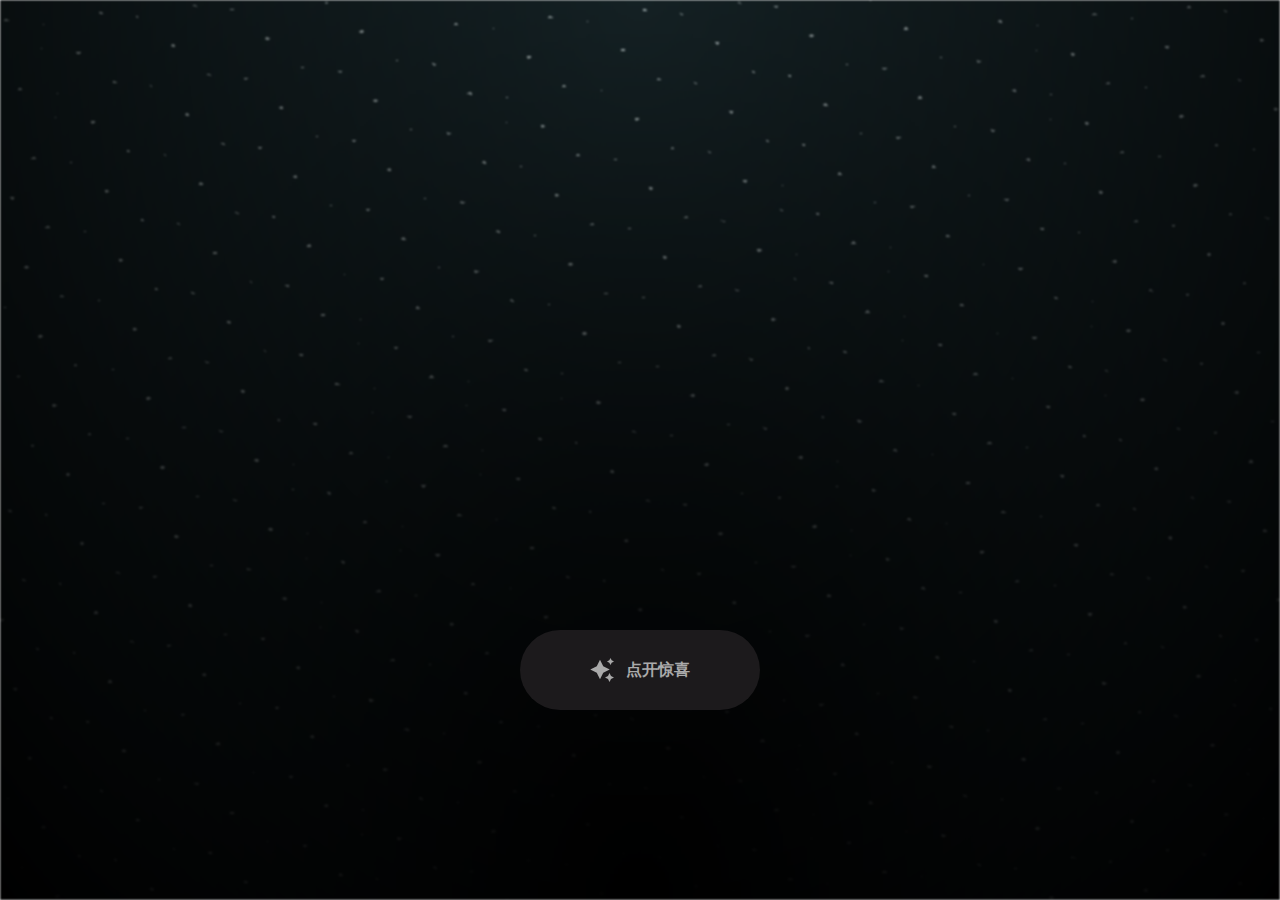
==== commit 51a7090b: "Latest Version" ====
--- a/index.html
+++ b/index.html
@@ -1,424 +1,36 @@
-<!DOCTYPE html>
 <html lang="en">
 
 <head>
   <meta charset="UTF-8">
-  <meta http-equiv="X-UA-Compatible" content="IE=edge">
   <meta name="viewport" content="width=device-width, initial-scale=1.0">
   <link rel="shortcut icon" href="images/gift.png" type="image/x-icon">
-  <link rel="stylesheet" href="css/style.css">
+  <link rel="stylesheet" href="css/index.css">
 
   <!-- Document Title -->
-  <title>送嘉宜的礼物</title>
+  <title>Suprise For Someone Special</title>
 </head>
 
-<body class="not-loaded">
+<body>
   <!-- Background -->
   <div class="night"></div>
 
-  <!-- Flower -->
-  <div class="flowers">
-    <div class="flower flower--1">
-      <div class="flower__leafs flower__leafs--1">
-        <div class="flower__leaf flower__leaf--1"></div>
-        <div class="flower__leaf flower__leaf--2"></div>
-        <div class="flower__leaf flower__leaf--3"></div>
-        <div class="flower__leaf flower__leaf--4"></div>
-        <div class="flower__white-circle"></div>
+  <!-- Title -->
+  <h1 class="title"></h1>
 
-        <div class="flower__light flower__light--1"></div>
-        <div class="flower__light flower__light--2"></div>
-        <div class="flower__light flower__light--3"></div>
-        <div class="flower__light flower__light--4"></div>
-        <div class="flower__light flower__light--5"></div>
-        <div class="flower__light flower__light--6"></div>
-        <div class="flower__light flower__light--7"></div>
-        <div class="flower__light flower__light--8"></div>
+  <!-- Button -->
+  <div style="position: absolute; top: 70vh; width: 100%; display: flex; justify-content: center;">
+    <a href="flower.html" class="btn">
+      <svg height="24" width="24" fill="#FFFFFF" viewBox="0 0 24 24" data-name="Layer 1" id="Layer_1" class="sparkle">
+        <path
+          d="M10,21.236,6.755,14.745.264,11.5,6.755,8.255,10,1.764l3.245,6.491L19.736,11.5l-6.491,3.245ZM18,21l1.5,3L21,21l3-1.5L21,18l-1.5-3L18,18l-3,1.5ZM19.333,4.667,20.5,7l1.167-2.333L24,3.5,21.667,2.333,20.5,0,19.333,2.333,17,3.5Z">
+        </path>
+      </svg>
 
-      </div>
-      <div class="flower__line">
-        <div class="flower__line__leaf flower__line__leaf--1"></div>
-        <div class="flower__line__leaf flower__line__leaf--2"></div>
-        <div class="flower__line__leaf flower__line__leaf--3"></div>
-        <div class="flower__line__leaf flower__line__leaf--4"></div>
-        <div class="flower__line__leaf flower__line__leaf--5"></div>
-        <div class="flower__line__leaf flower__line__leaf--6"></div>
-      </div>
-    </div>
-
-    <div class="flower flower--2">
-      <div class="flower__leafs flower__leafs--2">
-        <div class="flower__leaf flower__leaf--1"></div>
-        <div class="flower__leaf flower__leaf--2"></div>
-        <div class="flower__leaf flower__leaf--3"></div>
-        <div class="flower__leaf flower__leaf--4"></div>
-        <div class="flower__white-circle"></div>
-
-        <div class="flower__light flower__light--1"></div>
-        <div class="flower__light flower__light--2"></div>
-        <div class="flower__light flower__light--3"></div>
-        <div class="flower__light flower__light--4"></div>
-        <div class="flower__light flower__light--5"></div>
-        <div class="flower__light flower__light--6"></div>
-        <div class="flower__light flower__light--7"></div>
-        <div class="flower__light flower__light--8"></div>
-
-      </div>
-      <div class="flower__line">
-        <div class="flower__line__leaf flower__line__leaf--1"></div>
-        <div class="flower__line__leaf flower__line__leaf--2"></div>
-        <div class="flower__line__leaf flower__line__leaf--3"></div>
-        <div class="flower__line__leaf flower__line__leaf--4"></div>
-      </div>
-    </div>
-
-    <div class="flower flower--3">
-      <div class="flower__leafs flower__leafs--3">
-        <div class="flower__leaf flower__leaf--1"></div>
-        <div class="flower__leaf flower__leaf--2"></div>
-        <div class="flower__leaf flower__leaf--3"></div>
-        <div class="flower__leaf flower__leaf--4"></div>
-        <div class="flower__white-circle"></div>
-
-        <div class="flower__light flower__light--1"></div>
-        <div class="flower__light flower__light--2"></div>
-        <div class="flower__light flower__light--3"></div>
-        <div class="flower__light flower__light--4"></div>
-        <div class="flower__light flower__light--5"></div>
-        <div class="flower__light flower__light--6"></div>
-        <div class="flower__light flower__light--7"></div>
-        <div class="flower__light flower__light--8"></div>
-
-      </div>
-      <div class="flower__line">
-        <div class="flower__line__leaf flower__line__leaf--1"></div>
-        <div class="flower__line__leaf flower__line__leaf--2"></div>
-        <div class="flower__line__leaf flower__line__leaf--3"></div>
-        <div class="flower__line__leaf flower__line__leaf--4"></div>
-      </div>
-    </div>
-
-    <div class="grow-ans" style="--d:1.2s">
-      <div class="flower__g-long">
-        <div class="flower__g-long__top"></div>
-        <div class="flower__g-long__bottom"></div>
-      </div>
-    </div>
-
-    <div class="growing-grass">
-      <div class="flower__grass flower__grass--1">
-        <div class="flower__grass--top"></div>
-        <div class="flower__grass--bottom"></div>
-        <div class="flower__grass__leaf flower__grass__leaf--1"></div>
-        <div class="flower__grass__leaf flower__grass__leaf--2"></div>
-        <div class="flower__grass__leaf flower__grass__leaf--3"></div>
-        <div class="flower__grass__leaf flower__grass__leaf--4"></div>
-        <div class="flower__grass__leaf flower__grass__leaf--5"></div>
-        <div class="flower__grass__leaf flower__grass__leaf--6"></div>
-        <div class="flower__grass__leaf flower__grass__leaf--7"></div>
-        <div class="flower__grass__leaf flower__grass__leaf--8"></div>
-        <div class="flower__grass__overlay"></div>
-      </div>
-    </div>
-
-    <div class="growing-grass">
-      <div class="flower__grass flower__grass--2">
-        <div class="flower__grass--top"></div>
-        <div class="flower__grass--bottom"></div>
-        <div class="flower__grass__leaf flower__grass__leaf--1"></div>
-        <div class="flower__grass__leaf flower__grass__leaf--2"></div>
-        <div class="flower__grass__leaf flower__grass__leaf--3"></div>
-        <div class="flower__grass__leaf flower__grass__leaf--4"></div>
-        <div class="flower__grass__leaf flower__grass__leaf--5"></div>
-        <div class="flower__grass__leaf flower__grass__leaf--6"></div>
-        <div class="flower__grass__leaf flower__grass__leaf--7"></div>
-        <div class="flower__grass__leaf flower__grass__leaf--8"></div>
-        <div class="flower__grass__overlay"></div>
-      </div>
-    </div>
-
-    <div class="grow-ans" style="--d:2.4s">
-      <div class="flower__g-right flower__g-right--1">
-        <div class="leaf"></div>
-      </div>
-    </div>
-
-    <div class="grow-ans" style="--d:2.8s">
-      <div class="flower__g-right flower__g-right--2">
-        <div class="leaf"></div>
-      </div>
-    </div>
-
-    <div class="grow-ans" style="--d:2.8s">
-      <div class="flower__g-front">
-        <div class="flower__g-front__leaf-wrapper flower__g-front__leaf-wrapper--1">
-          <div class="flower__g-front__leaf"></div>
-        </div>
-        <div class="flower__g-front__leaf-wrapper flower__g-front__leaf-wrapper--2">
-          <div class="flower__g-front__leaf"></div>
-        </div>
-        <div class="flower__g-front__leaf-wrapper flower__g-front__leaf-wrapper--3">
-          <div class="flower__g-front__leaf"></div>
-        </div>
-        <div class="flower__g-front__leaf-wrapper flower__g-front__leaf-wrapper--4">
-          <div class="flower__g-front__leaf"></div>
-        </div>
-        <div class="flower__g-front__leaf-wrapper flower__g-front__leaf-wrapper--5">
-          <div class="flower__g-front__leaf"></div>
-        </div>
-        <div class="flower__g-front__leaf-wrapper flower__g-front__leaf-wrapper--6">
-          <div class="flower__g-front__leaf"></div>
-        </div>
-        <div class="flower__g-front__leaf-wrapper flower__g-front__leaf-wrapper--7">
-          <div class="flower__g-front__leaf"></div>
-        </div>
-        <div class="flower__g-front__leaf-wrapper flower__g-front__leaf-wrapper--8">
-          <div class="flower__g-front__leaf"></div>
-        </div>
-        <div class="flower__g-front__line"></div>
-      </div>
-    </div>
-
-    <div class="grow-ans" style="--d:3.2s">
-      <div class="flower__g-fr">
-        <div class="leaf"></div>
-        <div class="flower__g-fr__leaf flower__g-fr__leaf--1"></div>
-        <div class="flower__g-fr__leaf flower__g-fr__leaf--2"></div>
-        <div class="flower__g-fr__leaf flower__g-fr__leaf--3"></div>
-        <div class="flower__g-fr__leaf flower__g-fr__leaf--4"></div>
-        <div class="flower__g-fr__leaf flower__g-fr__leaf--5"></div>
-        <div class="flower__g-fr__leaf flower__g-fr__leaf--6"></div>
-        <div class="flower__g-fr__leaf flower__g-fr__leaf--7"></div>
-        <div class="flower__g-fr__leaf flower__g-fr__leaf--8"></div>
-      </div>
-    </div>
-
-    <div class="long-g long-g--0">
-      <div class="grow-ans" style="--d:3s">
-        <div class="leaf leaf--0"></div>
-      </div>
-      <div class="grow-ans" style="--d:2.2s">
-        <div class="leaf leaf--1"></div>
-      </div>
-      <div class="grow-ans" style="--d:3.4s">
-        <div class="leaf leaf--2"></div>
-      </div>
-      <div class="grow-ans" style="--d:3.6s">
-        <div class="leaf leaf--3"></div>
-      </div>
-    </div>
-
-    <div class="long-g long-g--1">
-      <div class="grow-ans" style="--d:3.6s">
-        <div class="leaf leaf--0"></div>
-      </div>
-      <div class="grow-ans" style="--d:3.8s">
-        <div class="leaf leaf--1"></div>
-      </div>
-      <div class="grow-ans" style="--d:4s">
-        <div class="leaf leaf--2"></div>
-      </div>
-      <div class="grow-ans" style="--d:4.2s">
-        <div class="leaf leaf--3"></div>
-      </div>
-    </div>
-
-    <div class="long-g long-g--2">
-      <div class="grow-ans" style="--d:4s">
-        <div class="leaf leaf--0"></div>
-      </div>
-      <div class="grow-ans" style="--d:4.2s">
-        <div class="leaf leaf--1"></div>
-      </div>
-      <div class="grow-ans" style="--d:4.4s">
-        <div class="leaf leaf--2"></div>
-      </div>
-      <div class="grow-ans" style="--d:4.6s">
-        <div class="leaf leaf--3"></div>
-      </div>
-    </div>
-
-    <div class="long-g long-g--3">
-      <div class="grow-ans" style="--d:4s">
-        <div class="leaf leaf--0"></div>
-      </div>
-      <div class="grow-ans" style="--d:4.2s">
-        <div class="leaf leaf--1"></div>
-      </div>
-      <div class="grow-ans" style="--d:3s">
-        <div class="leaf leaf--2"></div>
-      </div>
-      <div class="grow-ans" style="--d:3.6s">
-        <div class="leaf leaf--3"></div>
-      </div>
-    </div>
-
-    <div class="long-g long-g--4">
-      <div class="grow-ans" style="--d:4s">
-        <div class="leaf leaf--0"></div>
-      </div>
-      <div class="grow-ans" style="--d:4.2s">
-        <div class="leaf leaf--1"></div>
-      </div>
-      <div class="grow-ans" style="--d:3s">
-        <div class="leaf leaf--2"></div>
-      </div>
-      <div class="grow-ans" style="--d:3.6s">
-        <div class="leaf leaf--3"></div>
-      </div>
-    </div>
-
-    <div class="long-g long-g--5">
-      <div class="grow-ans" style="--d:4s">
-        <div class="leaf leaf--0"></div>
-      </div>
-      <div class="grow-ans" style="--d:4.2s">
-        <div class="leaf leaf--1"></div>
-      </div>
-      <div class="grow-ans" style="--d:3s">
-        <div class="leaf leaf--2"></div>
-      </div>
-      <div class="grow-ans" style="--d:3.6s">
-        <div class="leaf leaf--3"></div>
-      </div>
-    </div>
-
-    <div class="long-g long-g--6">
-      <div class="grow-ans" style="--d:4.2s">
-        <div class="leaf leaf--0"></div>
-      </div>
-      <div class="grow-ans" style="--d:4.4s">
-        <div class="leaf leaf--1"></div>
-      </div>
-      <div class="grow-ans" style="--d:4.6s">
-        <div class="leaf leaf--2"></div>
-      </div>
-      <div class="grow-ans" style="--d:4.8s">
-        <div class="leaf leaf--3"></div>
-      </div>
-    </div>
-
-    <div class="long-g long-g--7">
-      <div class="grow-ans" style="--d:3s">
-        <div class="leaf leaf--0"></div>
-      </div>
-      <div class="grow-ans" style="--d:3.2s">
-        <div class="leaf leaf--1"></div>
-      </div>
-      <div class="grow-ans" style="--d:3.5s">
-        <div class="leaf leaf--2"></div>
-      </div>
-      <div class="grow-ans" style="--d:3.6s">
-        <div class="leaf leaf--3"></div>
-      </div>
-    </div>
+      <span class="text">点开惊喜</span>
+    </a>
   </div>
 
-  <div class="bubbles">
-    <div class="bubble"><svg class="heart" viewBox="0 0 32 32">
-        <title>heart22</title>
-        <path d="M23.6 2c-3.363 0-6.258 2.736-7.599 5.594-1.342-2.858-4.237-5.594-7.601-5.594-4.637 0-8.4 3.764-8.4 8.401 0 9.433 9.516 11.906 16.001 21.232 6.13-9.268 15.999-12.1 15.999-21.232 0-4.637-3.763-8.401-8.4-8.401z"></path>
-      </svg>
-    </div>
-    <div class="bubble"><svg class="heart" viewBox="0 0 32 32">
-        <title>heart22</title>
-        <path d="M23.6 2c-3.363 0-6.258 2.736-7.599 5.594-1.342-2.858-4.237-5.594-7.601-5.594-4.637 0-8.4 3.764-8.4 8.401 0 9.433 9.516 11.906 16.001 21.232 6.13-9.268 15.999-12.1 15.999-21.232 0-4.637-3.763-8.401-8.4-8.401z"></path>
-      </svg>
-    </div>
-    <div class="bubble"><svg class="heart" viewBox="0 0 32 32">
-        <title>heart22</title>
-        <path d="M23.6 2c-3.363 0-6.258 2.736-7.599 5.594-1.342-2.858-4.237-5.594-7.601-5.594-4.637 0-8.4 3.764-8.4 8.401 0 9.433 9.516 11.906 16.001 21.232 6.13-9.268 15.999-12.1 15.999-21.232 0-4.637-3.763-8.401-8.4-8.401z"></path>
-      </svg>
-    </div>
-    <div class="bubble"><svg class="heart" viewBox="0 0 32 32">
-        <path d="M23.6 2c-3.363 0-6.258 2.736-7.599 5.594-1.342-2.858-4.237-5.594-7.601-5.594-4.637 0-8.4 3.764-8.4 8.401 0 9.433 9.516 11.906 16.001 21.232 6.13-9.268 15.999-12.1 15.999-21.232 0-4.637-3.763-8.401-8.4-8.401z"></path>
-      </svg>
-    </div>
-    <div class="bubble"><svg class="heart" viewBox="0 0 32 32">
-        <title>heart22</title>
-        <path d="M23.6 2c-3.363 0-6.258 2.736-7.599 5.594-1.342-2.858-4.237-5.594-7.601-5.594-4.637 0-8.4 3.764-8.4 8.401 0 9.433 9.516 11.906 16.001 21.232 6.13-9.268 15.999-12.1 15.999-21.232 0-4.637-3.763-8.401-8.4-8.401z"></path>
-      </svg>
-    </div>
-    <div class="bubble"><svg class="heart" viewBox="0 0 32 32">
-        <title>heart22</title>
-        <path d="M23.6 2c-3.363 0-6.258 2.736-7.599 5.594-1.342-2.858-4.237-5.594-7.601-5.594-4.637 0-8.4 3.764-8.4 8.401 0 9.433 9.516 11.906 16.001 21.232 6.13-9.268 15.999-12.1 15.999-21.232 0-4.637-3.763-8.401-8.4-8.401z"></path>
-      </svg>
-    </div>
-    <div class="bubble"><svg class="heart" viewBox="0 0 32 32">
-        <title>heart22</title>
-        <path d="M23.6 2c-3.363 0-6.258 2.736-7.599 5.594-1.342-2.858-4.237-5.594-7.601-5.594-4.637 0-8.4 3.764-8.4 8.401 0 9.433 9.516 11.906 16.001 21.232 6.13-9.268 15.999-12.1 15.999-21.232 0-4.637-3.763-8.401-8.4-8.401z"></path>
-      </svg>
-    </div>
-    <div class="bubble"><svg class="heart" viewBox="0 0 32 32">
-        <title>heart22</title>
-        <path d="M23.6 2c-3.363 0-6.258 2.736-7.599 5.594-1.342-2.858-4.237-5.594-7.601-5.594-4.637 0-8.4 3.764-8.4 8.401 0 9.433 9.516 11.906 16.001 21.232 6.13-9.268 15.999-12.1 15.999-21.232 0-4.637-3.763-8.401-8.4-8.401z"></path>
-      </svg>
-    </div>
-    <div class="bubble"><svg class="heart" viewBox="0 0 32 32">
-        <title>heart22</title>
-        <path d="M23.6 2c-3.363 0-6.258 2.736-7.599 5.594-1.342-2.858-4.237-5.594-7.601-5.594-4.637 0-8.4 3.764-8.4 8.401 0 9.433 9.516 11.906 16.001 21.232 6.13-9.268 15.999-12.1 15.999-21.232 0-4.637-3.763-8.401-8.4-8.401z"></path>
-      </svg>
-    </div>
-    <div class="bubble"><svg class="heart" viewBox="0 0 32 32">
-        <title>heart22</title>
-        <path d="M23.6 2c-3.363 0-6.258 2.736-7.599 5.594-1.342-2.858-4.237-5.594-7.601-5.594-4.637 0-8.4 3.764-8.4 8.401 0 9.433 9.516 11.906 16.001 21.232 6.13-9.268 15.999-12.1 15.999-21.232 0-4.637-3.763-8.401-8.4-8.401z"></path>
-      </svg>
-    </div>
-    <div class="bubble"><svg class="heart" viewBox="0 0 32 32">
-        <title>heart22</title>
-        <path d="M23.6 2c-3.363 0-6.258 2.736-7.599 5.594-1.342-2.858-4.237-5.594-7.601-5.594-4.637 0-8.4 3.764-8.4 8.401 0 9.433 9.516 11.906 16.001 21.232 6.13-9.268 15.999-12.1 15.999-21.232 0-4.637-3.763-8.401-8.4-8.401z"></path>
-      </svg>
-    </div>
-    <div class="bubble"><svg class="heart" viewBox="0 0 32 32">
-        <title>heart22</title>
-        <path d="M23.6 2c-3.363 0-6.258 2.736-7.599 5.594-1.342-2.858-4.237-5.594-7.601-5.594-4.637 0-8.4 3.764-8.4 8.401 0 9.433 9.516 11.906 16.001 21.232 6.13-9.268 15.999-12.1 15.999-21.232 0-4.637-3.763-8.401-8.4-8.401z"></path>
-      </svg>
-    </div>
-    <div class="bubble"><svg class="heart" viewBox="0 0 32 32">
-        <title>heart22</title>
-        <path d="M23.6 2c-3.363 0-6.258 2.736-7.599 5.594-1.342-2.858-4.237-5.594-7.601-5.594-4.637 0-8.4 3.764-8.4 8.401 0 9.433 9.516 11.906 16.001 21.232 6.13-9.268 15.999-12.1 15.999-21.232 0-4.637-3.763-8.401-8.4-8.401z"></path>
-      </svg>
-    </div>
-    <div class="bubble"><svg class="heart" viewBox="0 0 32 32">
-        <title>heart22</title>
-        <path d="M23.6 2c-3.363 0-6.258 2.736-7.599 5.594-1.342-2.858-4.237-5.594-7.601-5.594-4.637 0-8.4 3.764-8.4 8.401 0 9.433 9.516 11.906 16.001 21.232 6.13-9.268 15.999-12.1 15.999-21.232 0-4.637-3.763-8.401-8.4-8.401z"></path>
-      </svg>
-    </div>
-    <div class="bubble"><svg class="heart" viewBox="0 0 32 32">
-        <title>heart22</title>
-        <path d="M23.6 2c-3.363 0-6.258 2.736-7.599 5.594-1.342-2.858-4.237-5.594-7.601-5.594-4.637 0-8.4 3.764-8.4 8.401 0 9.433 9.516 11.906 16.001 21.232 6.13-9.268 15.999-12.1 15.999-21.232 0-4.637-3.763-8.401-8.4-8.401z"></path>
-      </svg>
-    </div>
-    <div class="bubble"><svg class="heart" viewBox="0 0 32 32">
-        <title>heart22</title>
-        <path d="M23.6 2c-3.363 0-6.258 2.736-7.599 5.594-1.342-2.858-4.237-5.594-7.601-5.594-4.637 0-8.4 3.764-8.4 8.401 0 9.433 9.516 11.906 16.001 21.232 6.13-9.268 15.999-12.1 15.999-21.232 0-4.637-3.763-8.401-8.4-8.401z"></path>
-      </svg>
-    </div>
-    <div class="bubble"><svg class="heart" viewBox="0 0 32 32">
-        <title>heart22</title>
-        <path d="M23.6 2c-3.363 0-6.258 2.736-7.599 5.594-1.342-2.858-4.237-5.594-7.601-5.594-4.637 0-8.4 3.764-8.4 8.401 0 9.433 9.516 11.906 16.001 21.232 6.13-9.268 15.999-12.1 15.999-21.232 0-4.637-3.763-8.401-8.4-8.401z"></path>
-      </svg>
-    </div>
-    <div class="bubble"><svg class="heart" viewBox="0 0 32 32">
-        <title>heart22</title>
-        <path d="M23.6 2c-3.363 0-6.258 2.736-7.599 5.594-1.342-2.858-4.237-5.594-7.601-5.594-4.637 0-8.4 3.764-8.4 8.401 0 9.433 9.516 11.906 16.001 21.232 6.13-9.268 15.999-12.1 15.999-21.232 0-4.637-3.763-8.401-8.4-8.401z"></path>
-      </svg>
-    </div>
-    <div class="bubble"><svg class="heart" viewBox="0 0 32 32">
-        <title>heart22</title>
-        <path d="M23.6 2c-3.363 0-6.258 2.736-7.599 5.594-1.342-2.858-4.237-5.594-7.601-5.594-4.637 0-8.4 3.764-8.4 8.401 0 9.433 9.516 11.906 16.001 21.232 6.13-9.268 15.999-12.1 15.999-21.232 0-4.637-3.763-8.401-8.4-8.401z"></path>
-      </svg>
-    </div>
-    <div class="bubble"><svg class="heart" viewBox="0 0 32 32">
-        <title>heart22</title>
-        <path d="M23.6 2c-3.363 0-6.258 2.736-7.599 5.594-1.342-2.858-4.237-5.594-7.601-5.594-4.637 0-8.4 3.764-8.4 8.401 0 9.433 9.516 11.906 16.001 21.232 6.13-9.268 15.999-12.1 15.999-21.232 0-4.637-3.763-8.401-8.4-8.401z"></path>
-      </svg>
-    </div>
-  <!-- Title -->
-  <h1 class="title"><span id="title"></span></h1>
+  <script src="js/index.js"></script>
 </body>
 
-</html>
-
-<!-- Import Javascript -->
-<script src="js/main.js"></script>+</html>--- a/css/index.css
+++ b/css/index.css
@@ -0,0 +1,112 @@
+*,
+*::after,
+*::before {
+  padding: 0;
+  margin: 0;
+  box-sizing: border-box;
+}
+
+:root {
+  --dark-color: #000;
+}
+
+.night {
+  position: fixed;
+  left: 50%;
+  top: 0;
+  transform: translateX(-50%);
+  width: 100%;
+  height: 100%;
+  filter: blur(0.1vmin);
+  background-image: radial-gradient(ellipse at top, transparent 0%, var(--dark-color)), radial-gradient(ellipse at bottom, var(--dark-color), rgba(145, 233, 255, 0.2)), repeating-linear-gradient(220deg, rgb(0, 0, 0) 0px, rgb(0, 0, 0) 19px, transparent 19px, transparent 22px), repeating-linear-gradient(189deg, rgb(0, 0, 0) 0px, rgb(0, 0, 0) 19px, transparent 19px, transparent 22px), repeating-linear-gradient(148deg, rgb(0, 0, 0) 0px, rgb(0, 0, 0) 19px, transparent 19px, transparent 22px), linear-gradient(90deg, rgb(255, 255, 250), rgb(240, 240, 240));
+}
+
+.title {
+  top: 0;
+  left: 0;
+  color: white;
+  font-family: 'Courier New', Courier, monospace;
+  padding: 0 5%;
+  padding-bottom: 6em;
+
+  display: flex;
+  flex-wrap: wrap;
+  justify-content: center;
+  align-content: center;
+  align-items: center;
+
+  width: 100%;
+  height: 100vh;
+  text-shadow: 0 0 20px white;
+  letter-spacing: 0px;
+}
+
+@media (min-width: 500px) {
+  .title {
+    letter-spacing: 20px;
+  }
+}
+
+@keyframes typing {
+  from {
+    opacity: 0;
+  }
+
+  to {
+    opacity: 1;
+  }
+}
+
+/* Terapkan animasi dengan delay */
+.title span {
+  opacity: 0;
+  animation: typing 1s ease forwards;
+  animation-delay: var(--delay);
+}
+
+a {
+  text-decoration: none;
+}
+
+.btn {
+  border: none;
+  width: 15em;
+  height: 5em;
+  border-radius: 3em;
+  display: flex;
+  justify-content: center;
+  align-items: center;
+  gap: 12px;
+  background: #1C1A1C;
+  cursor: pointer;
+  transition: all 450ms ease-in-out;
+}
+
+.sparkle {
+  fill: #AAAAAA;
+  transition: all 800ms ease;
+}
+
+.text {
+  font-weight: 600;
+  color: #AAAAAA;
+  font-size: medium;
+}
+
+.btn:hover {
+  background: linear-gradient(0deg, #A47CF3, #683FEA);
+  box-shadow: inset 0px 1px 0px 0px rgba(255, 255, 255, 0.4),
+    inset 0px -4px 0px 0px rgba(0, 0, 0, 0.2),
+    0px 0px 0px 4px rgba(255, 255, 255, 0.2),
+    0px 0px 180px 0px #9917FF;
+  transform: translateY(-2px);
+}
+
+.btn:hover .text {
+  color: white;
+}
+
+.btn:hover .sparkle {
+  fill: white;
+  transform: scale(1.2);
+}